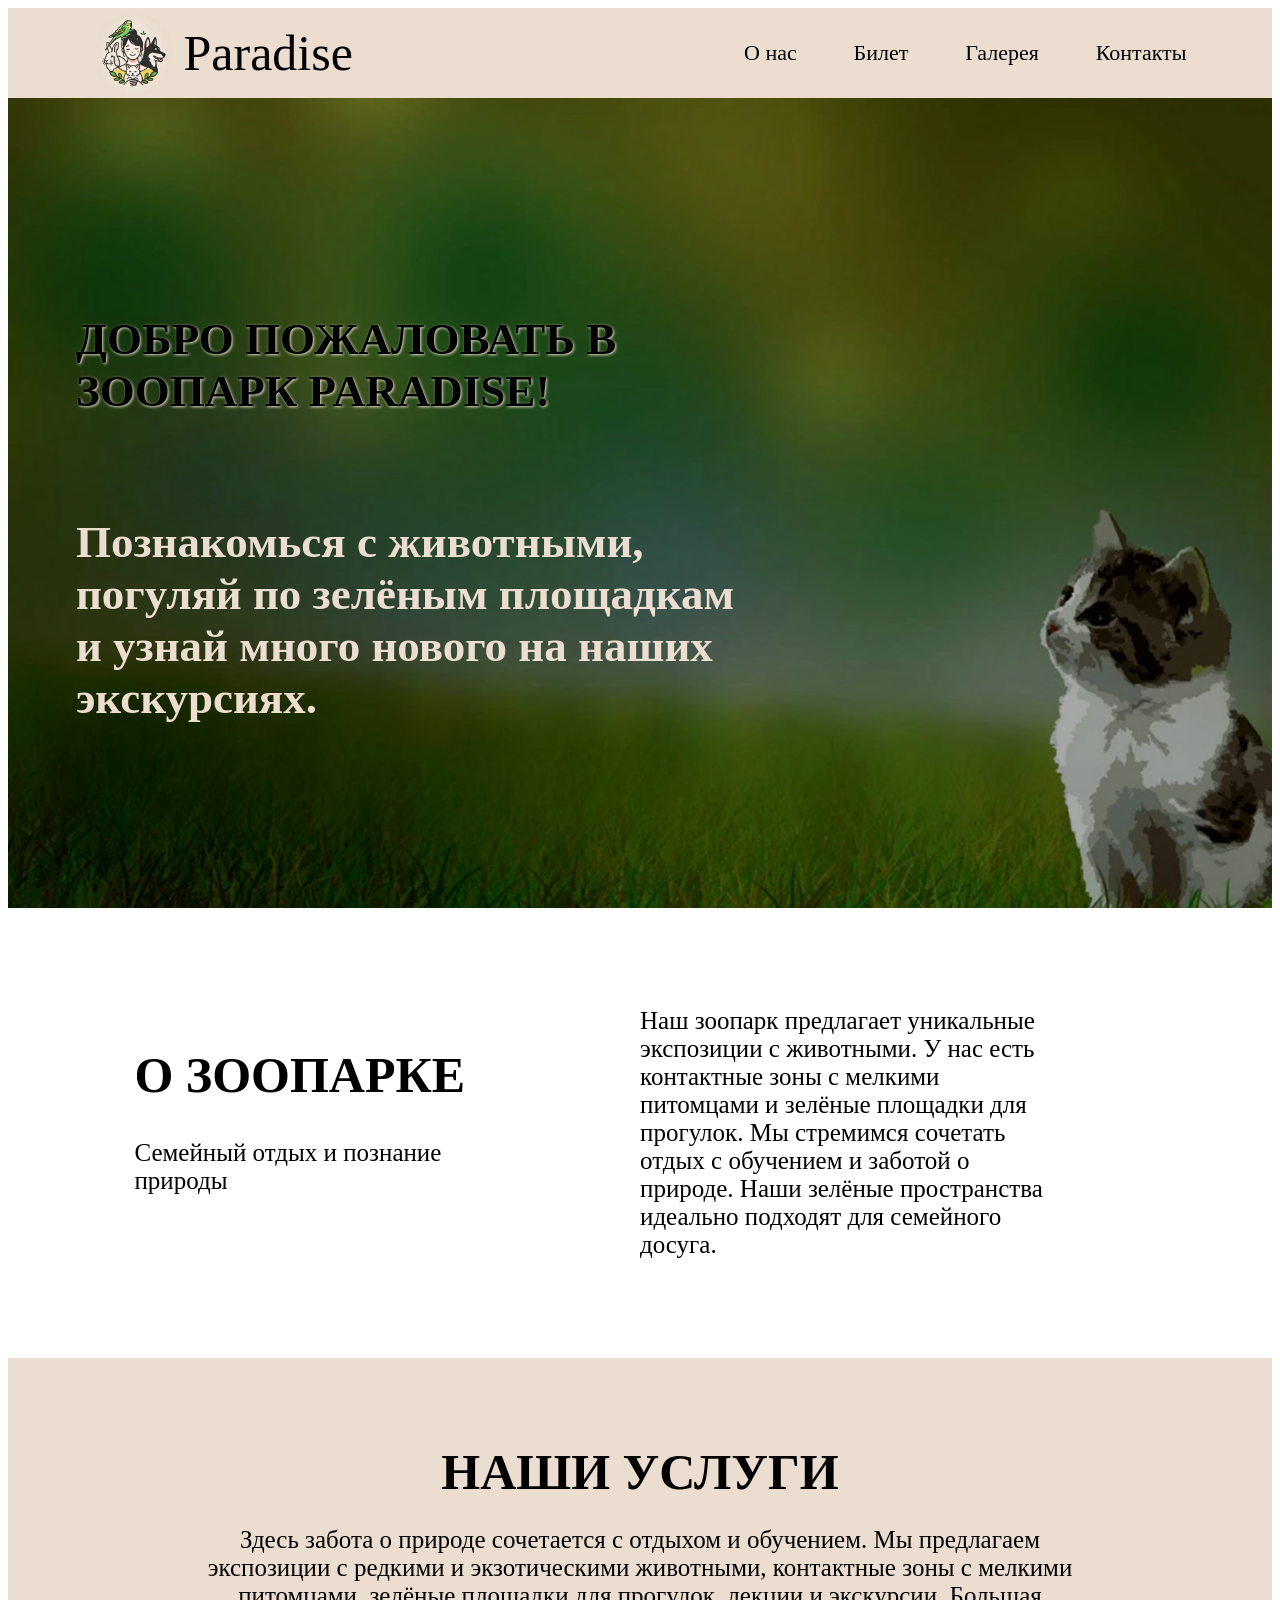
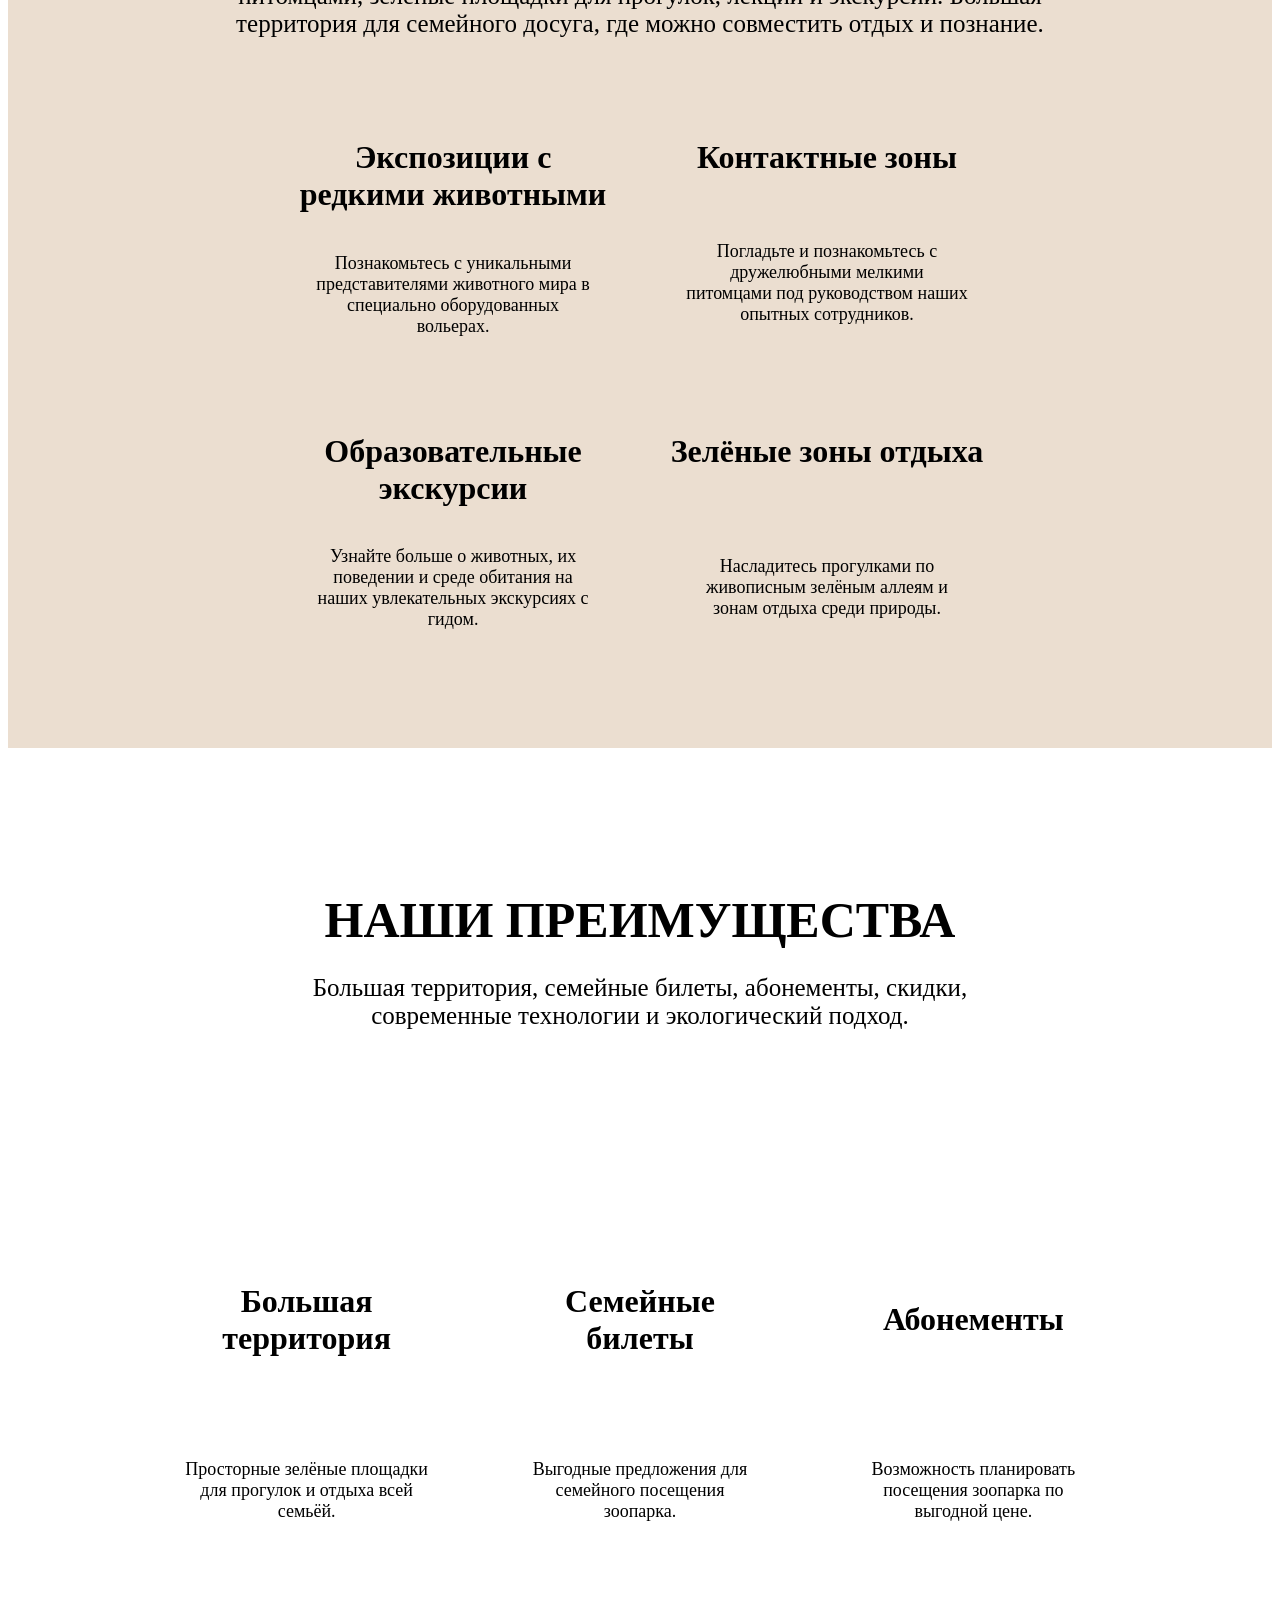
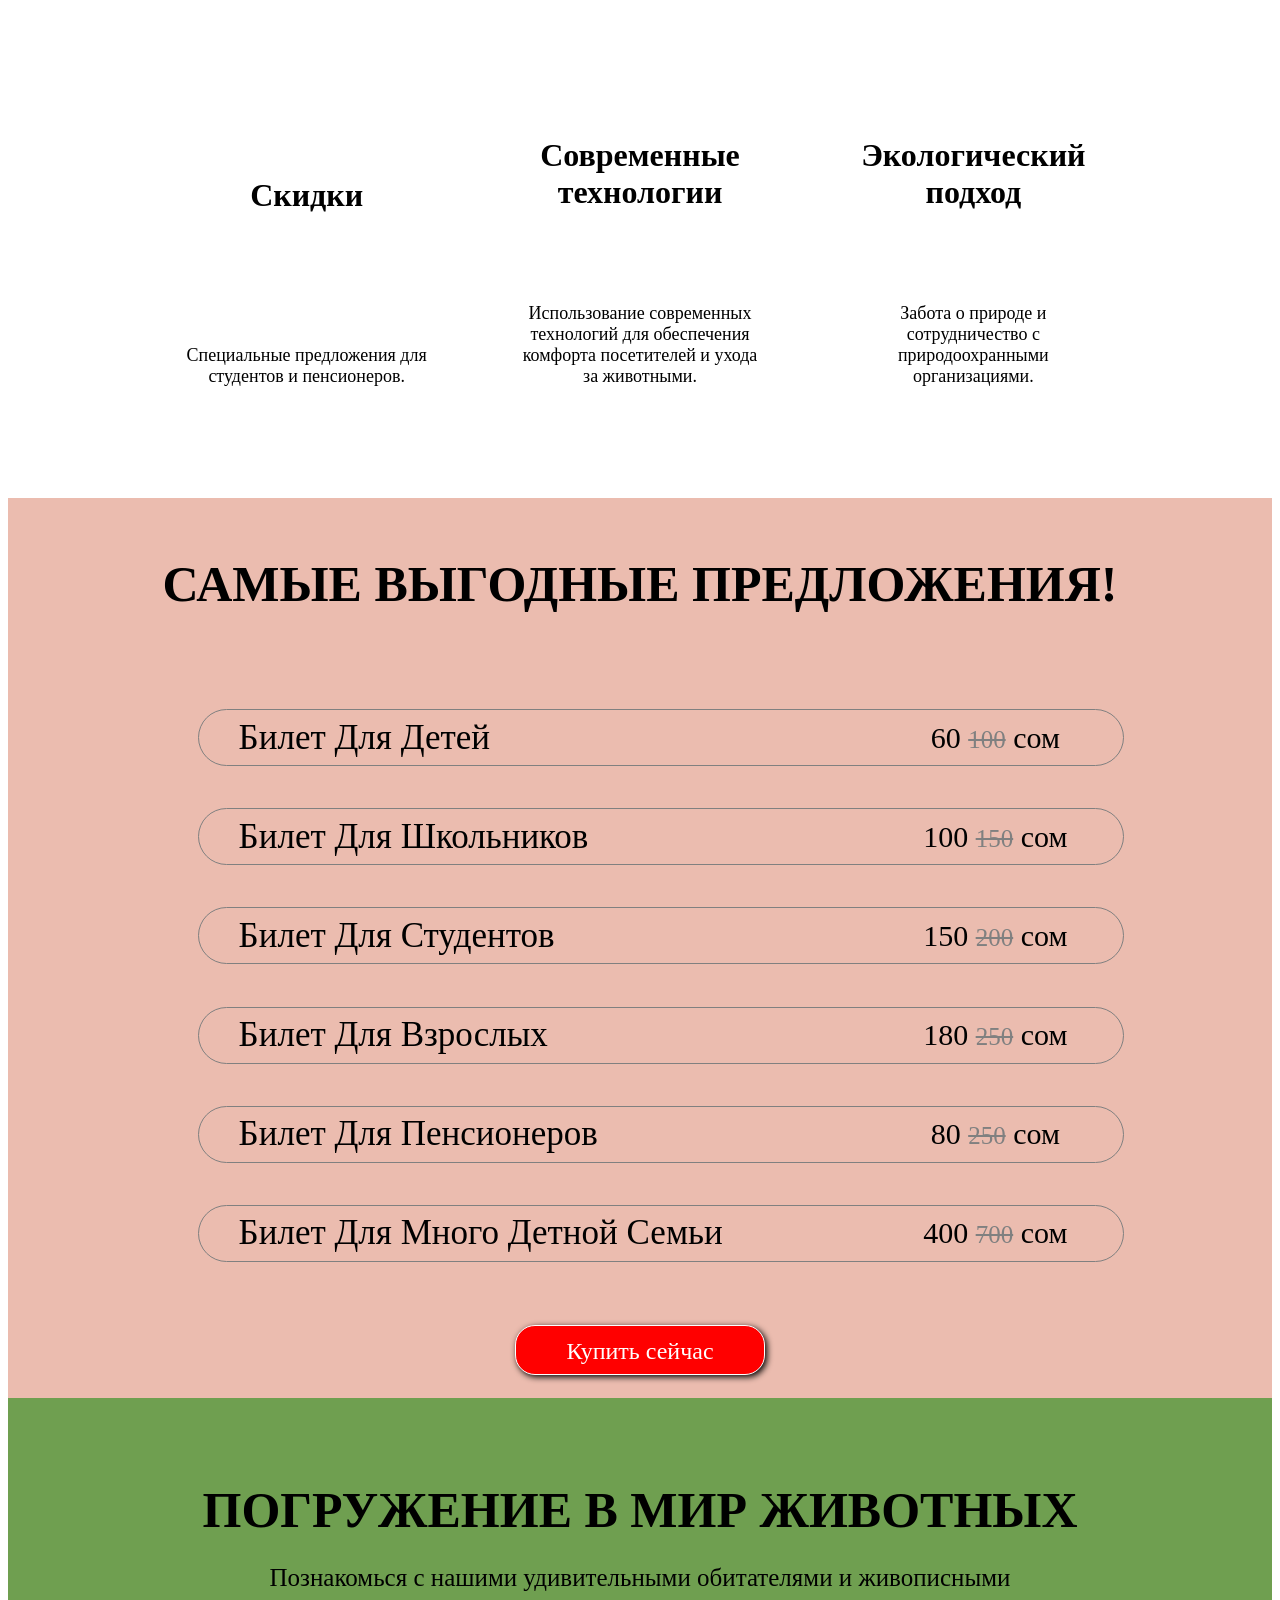
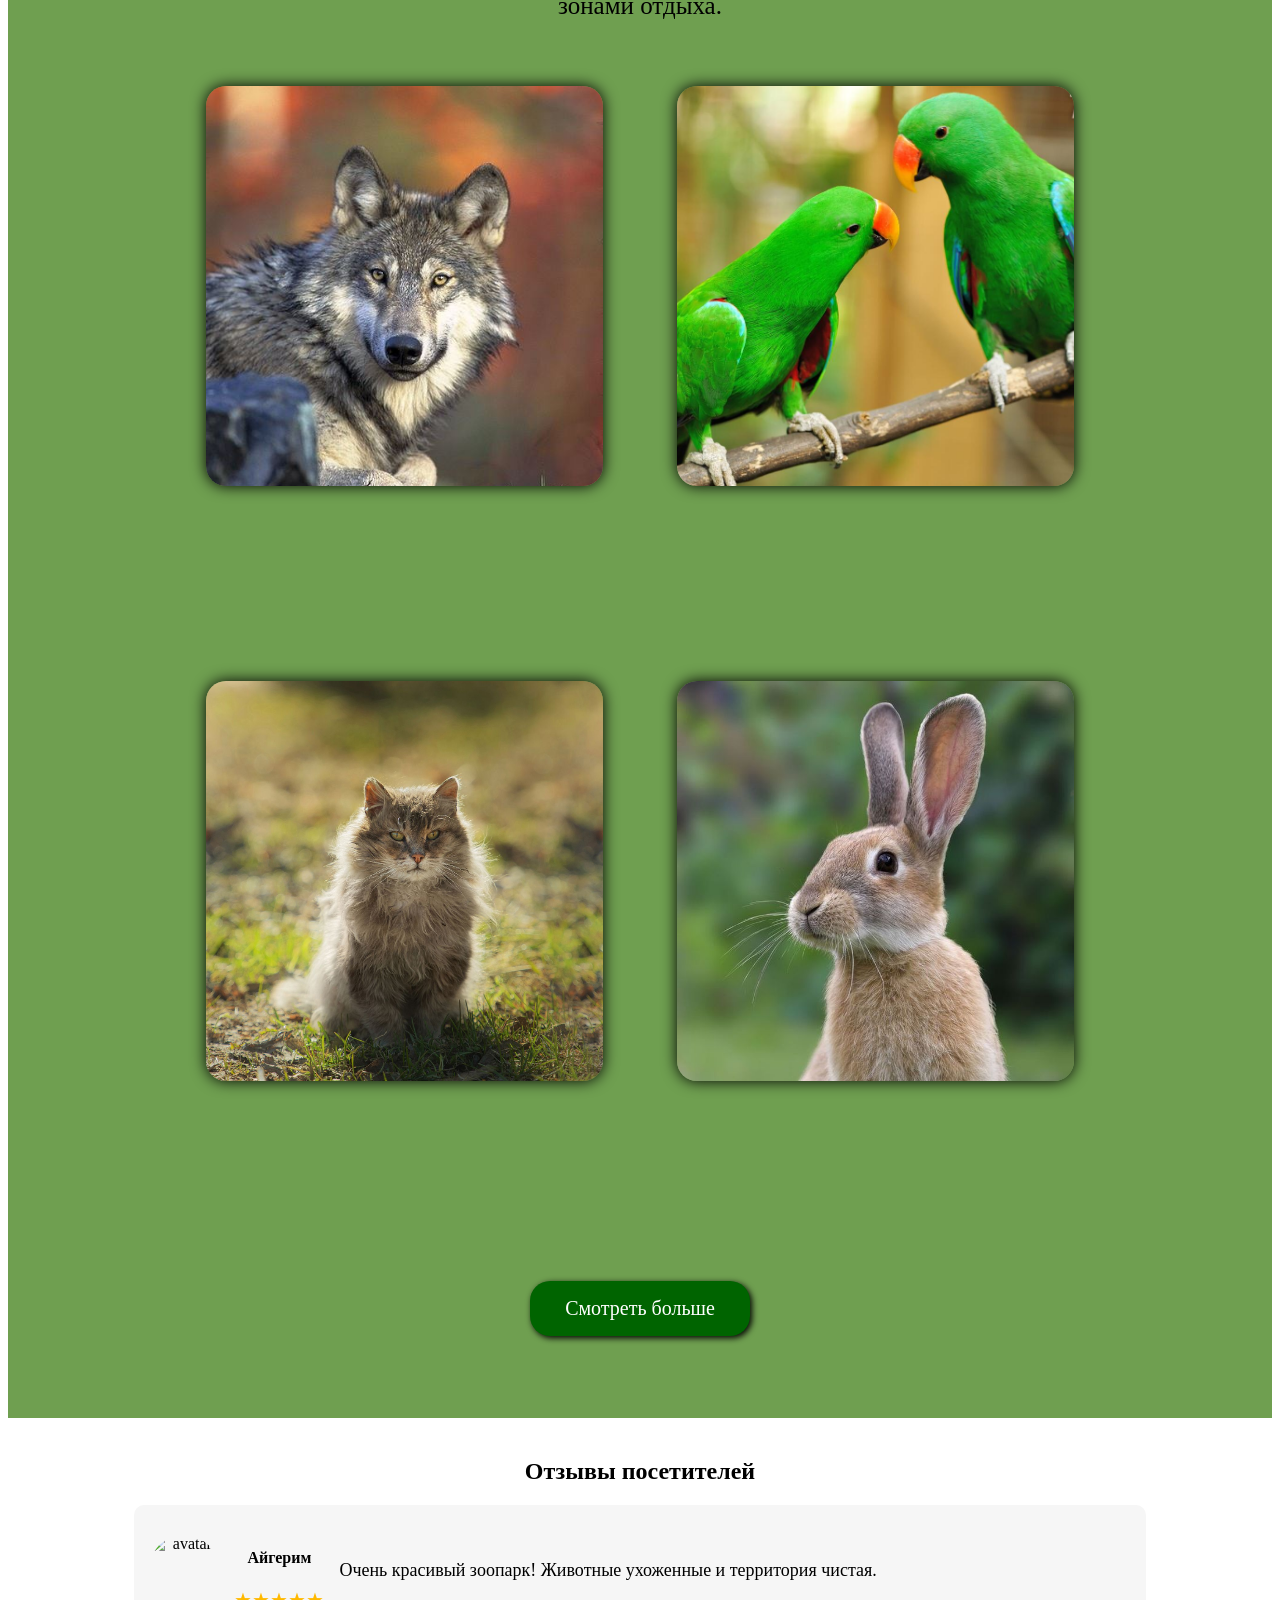
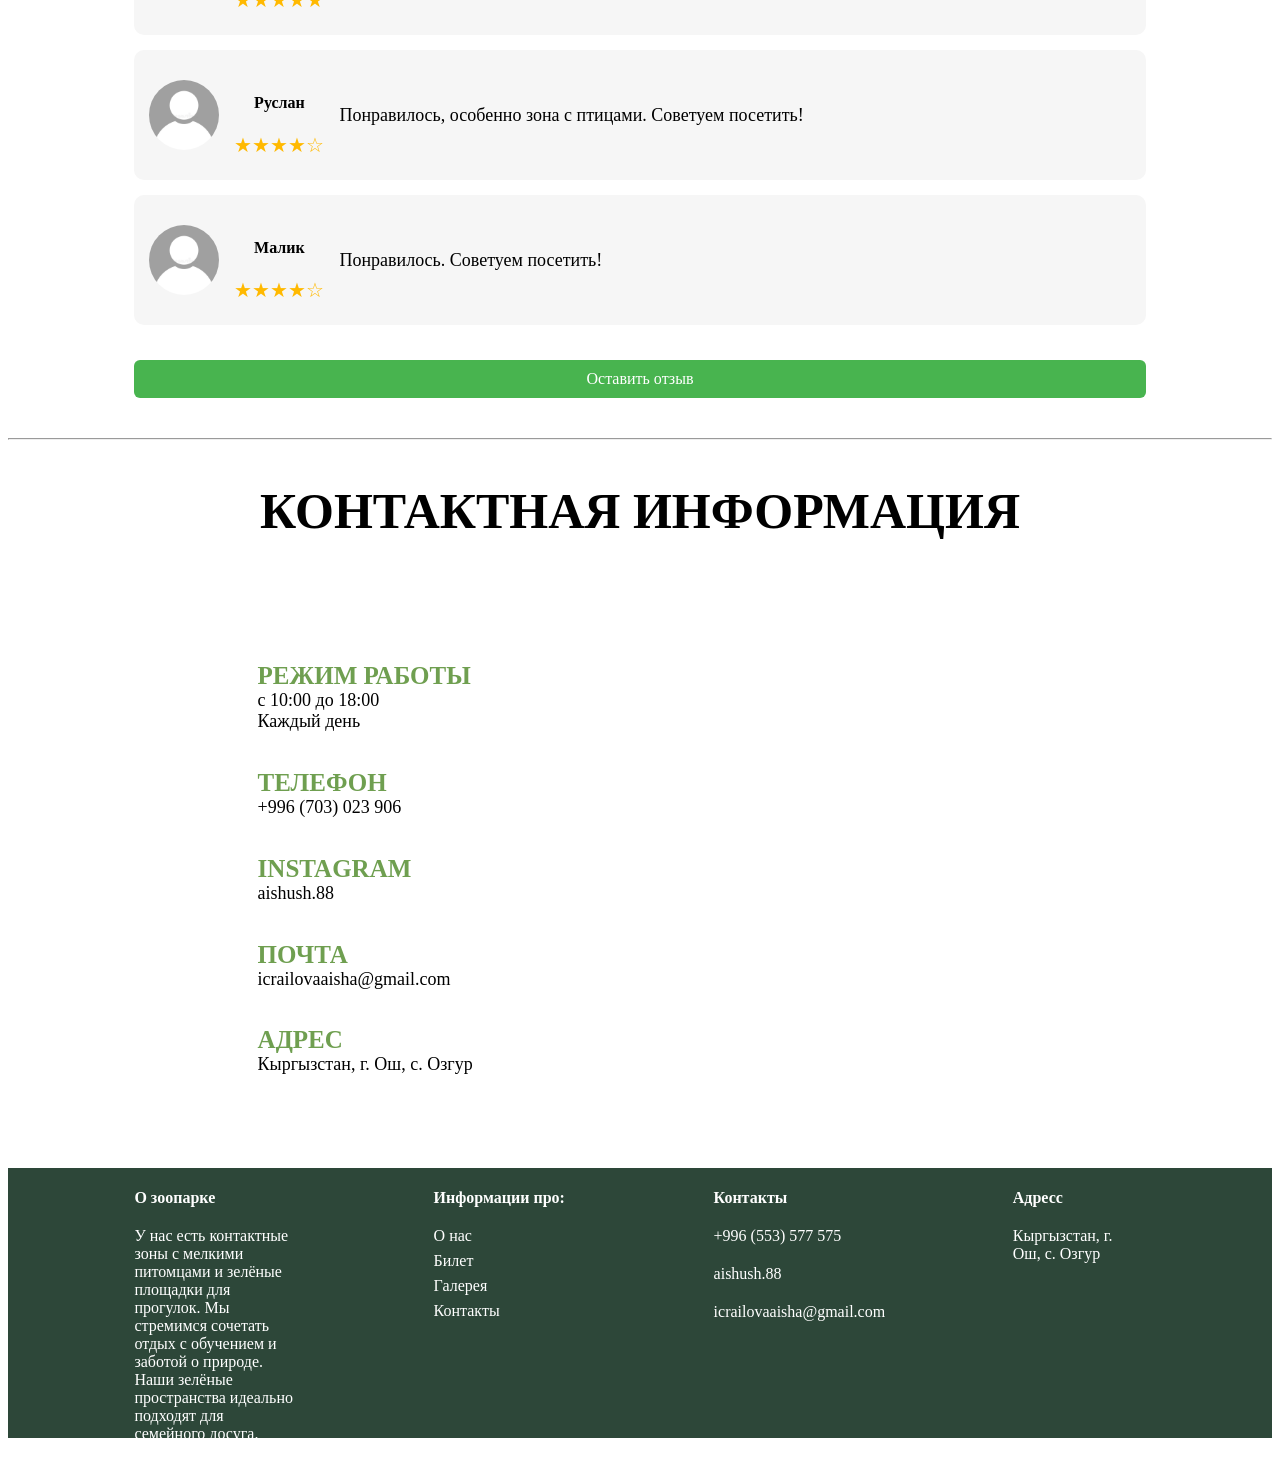
==== index.html @ 82aa1cbb "Обновлен" ====
<!DOCTYPE html>
<html lang="en">
<head>
    <meta charset="UTF-8">
    <meta name="viewport" content="width=device-width, initial-scale=1.0">
    <link rel="stylesheet" href="style.css">
	<link rel="stylesheet" href="https://fonts.googleapis.com/css2?family=Material+Symbols+Outlined:opsz,wght,FILL,GRAD@24,400,0,0&icon_names=landscape" />
    <link rel="icon" href="Animals/Изображение WhatsApp 2025-11-06 в 15.47.45_a5c71d53.png" type="image/png">
	<script src="https://kit.fontawesome.com/9044aa443b.js" crossorigin="anonymous"></script>
    <title>Paradise</title>
</head>
<body class="page1">
    <nav class="main_div">
        <div class="logo_main">
            <img class="img_logo" src="Animals/Изображение WhatsApp 2025-11-06 в 15.47.45_a5c71d53.jpg" alt="">
            <p><a href="index.html">Paradise</a></p>
        </div>
        <div class="menu_main">
            <ul class="menu">
                <li><a href="about.html">О нас</a></li>
                <li><a href="tickets.html">Билет</a></li>
                <li><a href="galerya.html">Галерея</a></li>
                <li><a href="contacts.html">Контакты</a></li>
            </ul>
        </div>
    </nav>
    <div class="header">
		<div class="black"></div>
        <div class="header_text">
            <h1 class="head_text">Добро пожаловать в зоопарк Paradise!</h1>
            <h2 class="head_text_2">Познакомься с животными, погуляй по зелёным площадкам и узнай много нового на наших экскурсиях.</h2>
        </div>
    </div>
    <div class="about_header">
        <div class="head_p">
            <h1>О зоопарке</h1>
            <p>Семейный отдых и познание природы</p>
        </div>
        <div class="undhead_p">
            <p>Наш зоопарк предлагает уникальные экспозиции с животными. У нас есть контактные зоны с мелкими питомцами и зелёные площадки для прогулок. Мы стремимся сочетать отдых с обучением и заботой о природе. Наши зелёные пространства идеально подходят для семейного досуга.</p>
        </div>
    </div>
	<div class="our_header">
		<div class="ourhead_p">
			<h1>Наши услуги</h1>
			<p>Здесь забота о природе сочетается с отдыхом и обучением. Мы предлагаем экспозиции с редкими и экзотическими животными, контактные зоны с мелкими питомцами, зелёные площадки для прогулок, лекции и экскурсии. Большая территория для семейного досуга, где можно совместить отдых и познание.</p>
		</div>
		<div class="ourhead_li">
			<div class="ourh_d">
				<h1>Экспозиции с редкими животными</h1>
				<p>Познакомьтесь с уникальными представителями животного мира в специально оборудованных вольерах.</p>
			</div>
			<div class="ourh_d">
				<h1>Контактные зоны</h1>
				<p>Погладьте и познакомьтесь с дружелюбными мелкими питомцами под руководством наших опытных сотрудников.</p>
			</div>
			<div class="ourh_d">
				<h1>Образовательные экскурсии</h1>
				<p>Узнайте больше о животных, их поведении и среде обитания на наших увлекательных экскурсиях с гидом.</p>
			</div>
			<div class="ourh_d">
				<h1>Зелёные зоны отдыха</h1>
				<p>Насладитесь прогулками по живописным зелёным аллеям и зонам отдыха среди природы.</p>
			</div>
		</div>
	</div>
	<div class="premush_header">
		<div class="premushhead_p">
			<h1>Наши преимущества</h1>
			<p>Большая территория, семейные билеты, абонементы, скидки, современные технологии и экологический подход.</p>
		</div>
		<div class="premushhead_li">
			<div class="premushh_d">
				<i class="fa-solid fa-map-location-dot"></i>
				<h1>Большая территория</h1>
				<p>Просторные зелёные площадки для прогулок и отдыха всей семьёй.</p>
			</div>
			<div class="premushh_d">
				<i class="fa-solid fa-ticket"></i>
				<h1>Семейные билеты</h1>
				<p>Выгодные предложения для семейного посещения зоопарка.</p>
			</div>
			<div class="premushh_d">
				<i class="fa-solid fa-paw"></i>
				<h1>Абонементы</h1>
				<p>Возможность планировать посещения зоопарка по выгодной цене.</p>
			</div>
			<div class="premushh_d">
				<i class="fa-solid fa-percent"></i>
				<h1>Скидки</h1>
				<p>Специальные предложения для студентов и пенсионеров.</p>
			</div>
			<div class="premushh_d">
				<i class="fa-solid fa-gear"></i>
				<h1>Современные технологии</h1>
				<p>Использование современных технологий для обеспечения комфорта посетителей и ухода за животными.</p>
			</div>
			<div class="premushh_d">
				<i class="fa-solid fa-leaf"></i>
				<h1>Экологический подход</h1>
				<p>Забота о природе и сотрудничество с природоохранными организациями.</p>
			</div>
		</div>
	</div>
	<div class="ticket_header">
		<h1>Самые выгодные предложения!</h1>
		<div class="tickethead_li">
			<div class="ticket">
				<h1>Билет для детей</h1>
				<div class="ticket_prise">
					<p> 60   <span>100</span>  сом</p>
				</div>
			</div>
			<div class="ticket">
				<h1>Билет для школьников</h1>
				<div class="ticket_prise">
					<p>100  <span>150</span>  сом</p>
				</div>
			</div>
			<div class="ticket">
				<h1>Билет для студентов</h1>
				<div class="ticket_prise">
					<p>150  <span>200</span>  сом</p>
				</div>
			</div>
			<div class="ticket">
				<h1>Билет для взрослых</h1>
				<div class="ticket_prise">
					<p>180  <span>250</span>  сом</p>
				</div>
			</div>
			<div class="ticket">
				<h1>Билет для пенсионеров</h1>
				<div class="ticket_prise">
					<p> 80   <span>250</span>  сом</p>
				</div>
			</div>
			<div class="ticket">
				<h1>Билет для много детной семьи</h1>
				<div class="ticket_prise">
					<p>400  <span>700</span>  сом</p>
				</div>
			</div>
		</div>
		<a class="" href="tickets.html"><button><i class="fa-solid fa-circle-check"></i> Купить сейчас</button></a>
	</div>
	<div class="animal_header">
		<div class="animalhead_p">
			<h1>Погружение в мир животных</h1>
			<p>Познакомься с нашими удивительными обитателями и живописными зонами отдыха.</p>
		</div>
		<div class="animalhead_img">
			<div class="anima_img1"></div>
			<div class="anima_img2"></div>
			<div class="anima_img3"></div>
			<div class="anima_img4"></div>
		</div>
		<a href="galerya.html"><button>Смотреть больше</button></a>
	</div>

	<div class="reviews-container">
		<h2>Отзывы посетителей</h2>
		<div class="reviews" id="reviewsList">
			<div class="review">
				<img src="https://i.pravatar.cc/80?img=10" alt="avatar" />
				<div>
					<h4>Айгерим</h4>
					<div class="stars">★★★★★</div>
				</div>
				<p>Очень красивый зоопарк! Животные ухоженные и территория чистая.</p>
			</div>
			<div class="review">
				<img src="Animals/вектор.webp" alt="avatar" />
				<div>
					<h4>Руслан</h4>
					<div class="stars">★★★★☆</div>
				</div>
				<p>Понравилось, особенно зона с птицами. Советуем посетить!</p>
			</div>
			<div class="review">
				<img src="Animals/вектор.webp" alt="avatar" />
				<div>
					<h4>Малик</h4>
					<div class="stars">★★★★☆</div>
				</div>
				<p>Понравилось. Советуем посетить!</p>
			</div>
		</div>
		<button id="openFormBtn" class="add-review-btn">Оставить отзыв</button>
		</div>
		<div class="modal_rew" id="reviewModal">
			<div class="modal-rew-content">
				<span class="close-rew">&times;</span>
				<h3>Оставить отзыв</h3>
				<form id="reviewForm">
					<label>Ваше имя:</label>
					<input type="text" id="nameReview" required />
					<label>Ваш отзыв:</label>
					<textarea id="textReview" required></textarea>
					<label>Оценка:</label>
					<select id="rateReview">
						<option value="5">★★★★★</option>
						<option value="4">★★★★☆</option>
						<option value="3">★★★☆☆</option>
						<option value="2">★★☆☆☆</option>
						<option value="1">★☆☆☆☆</option>
					</select>
					<button type="submit" class="send-btn">Отправить</button>
				</form>
			</div>
			<div class="otzh_rl">
				<i class="fa-solid fa-angles-left"></i>
				<i class="fa-solid fa-angles-right"></i>
			</div>
		</div>
	<hr>
	<div class="contact_header">
            <h1>Контактная информация</h1>
            <div class="contact">
                <ul class="cotact">
                    <li>
						<i class="fa-regular fa-clock"></i>
						<div>
							<h1>Режим работы</h1>
                        	<p>с 10:00 до 18:00</p>
                        	<p>Каждый день</p>
						</div>
                    </li>
                    <li>
						<i class="fa-solid fa-phone"></i>
						<div>
                        	<h1>Телефон</h1>
                        	<p>+996 (703) 023 906</p>
						</div>
                    </li>
					<li>
						<i class="fa-brands fa-instagram"></i>
						<div>
							<h1>Instagram</h1>
                        	<p>aishush.88</p>
						</div>
                    </li>
					<li>
						<i class="fa-regular fa-envelope"></i>
						<div>
							<h1>Почта</h1>
                        	<p>icrailovaaisha@gmail.com</p>
						</div>
                    </li>
                    <li>
						<i class="fa-solid fa-map-pin"></i>
						<div>
							<h1>Адрес</h1>
                			<p>Кыргызстан, г. Ош, с. Озгур</p>
						</div>
                    </li>
                </ul>
				<div class="img1">
					<iframe src="https://www.google.com/maps/embed?pb=!1m18!1m12!1m3!1d14053.421623893977!2d72.86728770437931!3d40.43265420153298!2m3!1f0!2f0!3f0!3m2!1i1024!2i768!4f13.1!3m3!1m2!1s0x38bdb168afdc8bc9%3A0x2d68f7f960c3adb5!2z0KHQsNC70LrRi9C9INGC0L7RgA!5e0!3m2!1sru!2skg!4v1764609069882!5m2!1sru!2skg" 
					width="500" height="400" style="border:0;" allowfullscreen="" loading="lazy" referrerpolicy="no-referrer-when-downgrade">
					</iframe>
				</div>
            </div>
	</div>
	<footer>
        <div class="block13">
            <div class="box5">
                <h4>О зоопарке</h4>
                <p>У нас есть контактные зоны с мелкими питомцами и зелёные площадки для прогулок. Мы стремимся сочетать отдых с обучением и заботой о природе. Наши зелёные пространства идеально подходят для семейного досуга.</p>
        	</div>
            <div class="box5">
                <h4>Информации про:</h4>
                <ul>
                    <li><a href="about.html">О нас</a></li>
					<li><a href="tickets.html">Билет</a></li>
					<li><a href="galerya.html">Галерея</a></li>
					<li><a href="contacts.html">Контакты</a></li>
                </ul>
            </div>
            <div class="box5">
                <h4>Контакты</h4>
                <p>+996 (553) 577 575</p>
				<p>aishush.88</p>
            	<p>icrailovaaisha@gmail.com</p>
            </div>
            <div class="box5">
                <h4>Адресс</h4>
                <p>Кыргызстан, г. Ош, с. Озгур</p>
            </div>
        </div>
    </footer>
</div>
<script src="script.js"></script>
</body>
</html>
---- style.css ----
* {
  font-family: "Times New Roman", Times, serif;
}
.main_div {
  width: 100%;
  height: 90px;
  background-color: rgb(235, 222, 208);
  position: sticky;
  top: 0;
  z-index: 100;
  display: flex;
  justify-content: space-around;
  align-items: center;
  gap: 20px;
}
.logo_main {
  width: 270px;
  height: 90px;
  display: flex;
  justify-content: space-around;
  align-items: center;
  gap: 10px;
  font-size: 50px;
  animation: slideDown 1.5s ease forwards;
  cursor: pointer;
}
.logo_main p a {
  color: black;
  text-decoration: none;
}
.logo_main a:hover {
  color: green;
}
.img_logo {
  width: 80px;
  height: 80px;
  border-radius: 100px;
}
.menu_main {
  width: 50%;
  height: 90px;
  display: flex;
  justify-content: flex-end;
  align-items: center;
  animation: slideDown 1.5s ease forwards;
}
.menu {
  width: 70%;
  height: 90%;
  display: flex;
  justify-content: space-between;
  align-items: center;
  font-size: 22px;
  margin: 0;
  padding: 0;
}
.menu li a {
  color: black;
  text-decoration: none;
}
.menu li {
  width: auto;
  text-align: center;
  list-style-type: none;
  cursor: pointer;
  transition: transform 0.3s ease;
}
.menu a:hover {
  color: green;
  text-decoration: underline;
}
.menu li:active {
  transform: scale(0.9);
}
@keyframes slideDown {
  from {
    opacity: 0;
    transform: translateY(-35px);
  }
  to {
    opacity: 1;
    transform: translateY(0);
  }
}
.header {
  width: 100%;
  height: 90vh;
  background-image: url(Animals/fon-zhivotnye-27.webp);
  background-position: right;
  background-size: cover;
  display: flex;
  justify-content: space-between;
  align-items: center;
  gap: 15px;
  position: relative;
}
.black {
  width: 100%;
  height: 90vh;
  background-color: rgba(0, 0, 0, 0.35);
  position: absolute;
  top: 0;
  left: 0;
  z-index: 2;
}
.header_text {
  width: 60%;
  height: 60vh;
  display: flex;
  flex-direction: column;
  align-items: center;
  justify-content: space-around;
  z-index: 4;
  animation: slideshow 1.5s ease forwards;
}
@keyframes slideshow {
  from {
    opacity: 0;
    transform: translateX(-50px);
  }
  to {
    opacity: 1;
    transform: translateX(0);
  }
}
.head_text {
  width: 90%;
  color: black;
  font-size: 45px;
  text-shadow: 1px 1px 3px rgb(235, 222, 208);
  text-transform: uppercase;
  margin: 0;
  margin-left: 60px;
  margin-top: 30px;
}
.head_text_2 {
  width: 90%;
  color: rgb(235, 222, 208);
  font-size: 45px;
  margin: 0;
  margin-left: 60px;
  /* text-shadow: 3px 3px  5px black; */
}
.head_button {
  width: 90%;
  height: 100px;
  display: flex;
  margin-left: 60px;
  gap: 25px;
}
.hb_1 {
  width: 180px;
  height: 60px;
  background-color: rgb(235, 222, 208);
  color: black;
  font-size: 20px;
  border: none;
  border-radius: 25px;
  box-shadow: 3px 3px 5px black;
  font-family: "Times New Roman", Times, serif;
  cursor: pointer;
  animation-duration: 1.5ms;
  transition: transform 0.3s ease;
}
.hb_1:hover {
  transform: scale(1.05);
  background-color: #96d36c;
}
.hb_1:active {
  transform: scale(0.95);
}
.about_header {
  width: 100%;
  height: 50vh;
  background-color: white;
  display: flex;
  justify-content: center;
  align-items: center;
}
.head_p {
  width: 40%;
  height: 45vh;
  display: flex;
  flex-direction: column;
  justify-content: center;
  gap: 10px;
}
.head_p h1 {
  font-size: 50px;
  font-weight: 700;
  text-transform: uppercase;
  padding: 0;
  margin: 0;
}
.head_p p {
  font-size: 25px;
  font-weight: 500;
}
.undhead_p {
  width: 40%;
  height: 45vh;
  display: flex;
  align-items: center;
}
.undhead_p p {
  font-size: 25px;
}
.our_header {
  width: 100%;
  height: 110vh;
  display: flex;
  flex-direction: column;
  align-items: center;
  background-color: rgb(235, 222, 208);
}
.ourhead_p {
  width: 100%;
  height: 40vh;
  display: flex;
  flex-direction: column;
  align-items: center;
  justify-content: center;
}
.ourhead_p h1 {
  width: 100%;
  font-size: 50px;
  font-weight: 700;
  text-align: center;
  text-transform: uppercase;
  padding: 0;
  margin: 0;
  margin-top: 30px;
}
.ourhead_p p {
  width: 70%;
  font-size: 25px;
  text-align: center;
}
.ourhead_li {
  width: 80%;
  height: 63vh;
  display: flex;
  justify-content: center;
  align-items: flex-start;
  gap: 20px;
  flex-wrap: wrap;
}
.ourh_d {
  width: 35%;
  height: 25vh;
  text-align: center;
  display: flex;
  flex-direction: column;
  align-items: center;
  justify-content: space-between;
}
.ourh_d h1,
p {
  width: 90%;
}
.ourh_d p {
  font-size: 18px;
}
.premush_header {
  width: 100%;
  height: 150vh;
  display: flex;
  flex-direction: column;
  align-items: center;
  background-color: white;
}
.premushhead_p {
  width: 100%;
  height: 50vh;
  display: flex;
  flex-direction: column;
  align-items: center;
  justify-content: center;
}
.premushhead_p h1 {
  width: 100%;
  font-size: 50px;
  font-weight: 700;
  text-transform: uppercase;
  text-align: center;
  padding: 0;
  margin: 0;
}
.premushhead_p p {
  width: 60%;
  font-size: 25px;
  text-align: center;
}
.premushhead_li {
  width: 80%;
  height: 100vh;
  display: flex;
  justify-content: center;
  align-items: flex-start;
  gap: 30px;
  flex-wrap: wrap;
}
.premushh_d {
  width: 30%;
  height: 38vh;
  text-align: center;
  display: flex;
  flex-direction: column;
  align-items: center;
  justify-content: space-between;
}
.premushh_d h1,
p {
  width: 80%;
}
.premushh_d p {
  font-size: 18px;
}
.premushh_d i {
  font-size: 70px;
}
.ticket_header {
  width: 100%;
  height: 100vh;
  background-color: #ebbcaf;
  display: flex;
  flex-direction: column;
  align-items: center;
  justify-content: space-around;
}
.ticket_header h1 {
  width: 80%;
  font-size: 50px;
  font-weight: 700;
  text-align: center;
  text-transform: uppercase;
}
.ticket_header button {
  width: 250px;
  height: 50px;
  background-color: red;
  border: 1px solid white;
  box-shadow: 2px 2px 6px black;
  border-radius: 20px;
  font-size: 24px;
  color: white;
  transition: transform 0.5s ease;
}
.ticket_header button:hover {
  background-color: lightgreen;
  color: black;
}
.ticket_header button:active {
  transform: scale(0.9);
}
.tickethead_li {
  width: 70%;
  height: 65vh;
  display: flex;
  flex-direction: column;
  justify-content: space-around;
  gap: 10px;
}
.ticket {
  width: 100%;
  height: 55px;
  display: flex;
  justify-content: space-between;
  align-items: center;
  padding-left: 20px;
  padding-right: 20px;
  border: 1px solid grey;
  border-radius: 30px;
}
.ticket h1 {
  width: 75%;
  font-size: 35px;
  font-weight: 400;
  padding-left: 20px;
  text-align: start;
  text-transform: capitalize;
}
.ticket_prise {
  width: 25%;
  height: 50px;
  display: flex;
  justify-content: center;
  align-items: center;
  text-align: center;
}
.ticket_prise p {
  font-size: 30px;
  font-weight: 400;
  margin: 0;
}
.ticket_prise span {
  font-size: 25px;
  color: gray;
  font-weight: 400;
  text-decoration: line-through;
}
.animal_header {
  width: 100%;
  height: 180vh;
  background-color: #6f9f50;
  display: flex;
  flex-direction: column;
  align-items: center;
  justify-content: center;
  gap: 25px;
}
.animalhead_p {
  width: 80%;
  height: 20vh;
  display: flex;
  flex-direction: column;
  align-items: center;
}
.animalhead_p h1 {
  width: 100%;
  font-size: 50px;
  font-weight: 700;
  text-align: center;
  margin: 0;
  text-transform: uppercase;
}
.animalhead_p p {
  width: 80%;
  text-align: center;
  font-size: 25px;
}
.animalhead_img {
  width: 73%;
  height: 130vh;
  display: flex;
  justify-content: space-around;
  gap: 20px;
  flex-wrap: wrap;
}
.animalhead_img div {
  width: 43%;
  height: 400px;
  border-radius: 20px;
  box-shadow: 0px 0px 15px black;
  background-size: cover;
  background-position: top;
}
.anima_img1 {
  background-image: url(Animals/6b.jpg);
}
.anima_img2 {
  background-image: url(Animals/86.jpg);
}
.anima_img3 {
  background-image: url(Animals/9117447.jpg);
}
.anima_img4 {
  background-image: url(Animals/97281087.jpg);
}

.animalhead_img div:hover {
  transform: scale(1.05);
}
.animal_header button {
  width: 220px;
  height: 55px;
  border-radius: 20px;
  background-color: darkgreen;
  color: white;
  font-size: 20px;
  border: none;
  box-shadow: 2px 2px 6px black;
  transition: transform 0.3s ease;
}
.animal_header button:hover {
  color: darkgreen;
  background-color: white;
  transform: scale(1.05);
}
.animal_header button:active {
  transform: scale(0.9);
}
.animal_header a{
    color: white;
    text-decoration: none;
}
.reviews-container {
  width: 80%;
  margin: 40px auto;
  text-align: center;
}
.reviews {
  margin-top: 20px;
}
.review {
    height: 100px;
  display: flex;
  align-items: center;
  gap: 15px;
  background: #f6f6f6;
  padding: 15px;
  border-radius: 10px;
  margin-bottom: 15px;
  transition: 0.3s;
}
.review:hover {
  transform: translateY(-3px);
}
.review img {
  width: 70px;
  height: 70px;
  border-radius: 50%;
}
.review p{
    font-size: 18px;
    text-align: start;
}
.stars {
  color: #ffb900;
  font-size: 20px;
}
.add-review-btn {
  margin-top: 20px;
  padding: 10px 20px;
  background: #48b44f;
  border: none;
  color: white;
  font-size: 16px;
  border-radius: 6px;
  cursor: pointer;
}
.add-review-btn:hover {
  background: #3da244;
}
.modal_rew {
  display: none;
  position: fixed;
  inset: 0;
  background: rgba(0,0,0,0.6);
  justify-content: center;
  align-items: center;
}
.modal-rew-content {
  background: white;
  padding: 25px;
  width: 350px;
  border-radius: 10px;
  animation: pop 0.3s ease;
  justify-content: center;
}
@keyframes pop {
  from {transform: scale(0.8);}
  to {transform: scale(1);}
}
.close-rew {
  float: right;
  cursor: pointer;
  font-size: 22px;
}
.close-rew:hover{
    color: #3a9c40;
    text-shadow: 2px 2px 4px black;
}
#reviewForm{
    width: 320px;
    height: 200px;
    display: flex;
    flex-direction: column;
    justify-content: space-around;
    align-items: center;
}
.send-btn {
  width: 100%;
  padding: 8px;
  background: #3a9c40;
  border: none;
  color: #ebded0;
  margin-top: 10px;
  border-radius: 5px;
  cursor: pointer;
}
.send-btn:hover {
  background: #ebded0;
  color: #3a9c40;
}
.contact_header {
  width: 100%;
  height: 80vh;
  display: flex;
  flex-direction: column;
  justify-content: center;
  align-items: center;
}
.contact_header h1 {
  width: 100%;
  font-weight: 700;
  font-size: 50px;
  text-align: center;
  text-transform: uppercase;
  margin-bottom: 30px;
}
.contact {
  width: 70%;
  height: 70vh;
  display: flex;
  justify-content: space-between;
  align-items: center;
}
.cotact {
  width: 60%;
  height: 50vh;
  display: flex;
  flex-direction: column;
  justify-content: space-around;
}
.cotact li {
  width: 100%;
  display: flex;
  align-items: center;
  justify-content: flex-start;
  list-style: none;
  text-align: left;
  gap: 20px;
}
.cotact li i {
  font-size: 40px;
  color: #6f9f50;
  text-shadow: 1px 1px 2px black;
}
.cotact li h1 {
  font-size: 25px;
  text-align: left;
  color: #6f9f50;
  margin: 0;
}
.cotact li p {
  width: 100%;
  font-size: 18px;
  margin: 0;
}
footer {
  width: 100%;
  height: 30vh;
  background-color: #2d4739;
  display: flex;
  justify-content: center;
  align-items: center;
}
.block13 {
  width: 80%;
  height: 30vh;
  display: grid;
  grid-template-columns: 3fr 1fr 3fr 2fr;
  grid-gap: 100px;
}
.box5 {
  color: white;
}
.box5 h4 {
  margin-bottom: 20px;
}
.box5 p {
  margin-bottom: 20px;
  cursor: context-menu;
}
.box5 ul {
  width: 180px;
  list-style: none;
  margin-left: 0;
  padding-left: 0;
}
.box5 ul li {
  margin-bottom: 7px;
}
.box5 ul a:hover {
  color: orange;
}
.box5 ul a {
  color: white;
  text-decoration: none;
}

/* ABOUT */

.about_head_html {
  background: url(Animals/istockphoto-1011583734-612x612.jpg) bottom/cover
    no-repeat;
  background-color: rgba(0, 0, 0, 0.3);
  height: 400px;
  display: flex;
  justify-content: center;
  align-items: center;
  color: white;
  text-shadow: 2px 2px 3px rgba(0, 0, 0, 0.7);
  position: relative;
}
.about_head_html h1 {
  font-size: 60px;
  margin: 0;
  z-index: 2;
  animation: showing 1.2s ease;
}
@keyframes showing {
  from {
    transform: scale(0.5);
  }
  to {
    transform: scale(1);
  }
}
.black1 {
  width: 100%;
  height: 400px;
  background-color: rgba(0, 0, 0, 0.35);
  position: absolute;
  top: 0;
  left: 0;
  z-index: 1;
}
.container {
  max-width: 900px;
  margin: 40px auto;
  background: white;
  padding: 40px 50px;
  box-shadow: 0 0 15px rgba(0, 0, 0, 0.1);
  border-radius: 12px;
  animation: fadeIn 1.2s ease;
}
@keyframes fadeIn {
  from {
    opacity: 0;
    transform: translateY(20px);
  }
  to {
    opacity: 1;
    transform: translateY(0);
  }
}
.section {
  margin-bottom: 40px;
}
.section h2 {
  margin-top: 0;
  font-size: 50px;
}
.section p {
  font-size: 20px;
}
.box {
  width: 100%;
  height: 130vh;
  display: grid;
  grid-template-areas:
    "a a b"
    "c c b"
    "d d d";
  grid-gap: 10px;
}
.in1_box {
  height: 300px;
  grid-area: a;
  background-color: white;
  display: grid;
  grid-template-columns: repeat(2, 1fr);
  padding: 10px;
  grid-gap: 10px;
  align-items: center;
}
.in1_box .img {
  width: 250px;
  height: 250px;
  background-image: url(Animals/save-planet_10104694.png);
  background-size: cover;
  background-position: center;
}
.in1_box p {
  width: 250px;
  height: 250px;
  line-height: 28px;
  text-align: justify;
}
.in2_box {
  width: 250px;
  height: 600px;
  grid-area: b;
  background-color: #ebded0;
  display: grid;
  padding: 25px;
}
.in2_box p {
  width: 250px;
  line-height: 28px;
  text-align: justify;
}
.in2_box .img {
  width: 250px;
  height: 250px;
  background-image: url(Animals/rabbit_10806578.png);
  background-size: cover;
  background-position: center;
}
.in3_box {
  width: 540px;
  height: 230px;
  grid-area: c;
  display: grid;
  grid-template-rows: repeat(1fr);
  padding: 10px;
  grid-gap: 10px;
}
.in3_box p {
  width: 540px;
  line-height: 30px;
  text-align: justify;
  margin: 0;
}
.in4_box {
  width: 800px;
  grid-area: d;
  background-color: white;
  display: grid;
  grid-template-columns: repeat(2, 1fr);
  padding: 10px;
  grid-gap: 10px;
  align-items: center;
}
.in4_box p {
  width: 250px;
  line-height: 28px;
  text-align: justify;
  margin: 0;
  margin-left: 30px;
}
.in4_box .img {
  width: 250px;
  height: 250px;
  background-image: url(Animals/sanctuary.png);
  background-size: cover;
  background-position: center;
  margin-left: 180px;
}

/* TICKETS */

.ticket_header_html {
  background: url(Animals/fon144606.png) center/cover no-repeat;
  height: 300px;
  display: flex;
  justify-content: center;
  align-items: center;
  color: white;
}
.ticket_header_html h1 {
  text-shadow: 2px 2px 4px rgba(0, 0, 0, 0.7);
  width: 90%;
  font-size: 50px;
  margin: 0;
  margin-left: 60px;
  margin-top: 30px;
  animation: shlows 1.4s ease;
}
@keyframes shlows {
  from {
    opacity: 0;
    transform: translateX(-40px);
  }
  to {
    opacity: 1;
    transform: translateX(0);
  }
}
.th_container {
  width: 100%;
  display: flex;
  justify-content: center;
  align-items: center;
  margin: 40px auto;
}
.th_tickets {
  width: 80%;
  display: flex;
  justify-content: space-around;
  flex-wrap: wrap;
  gap: 25px;
}
.th_tickets .ticket {
  width: 260px;
  height: 300px;
  background: white;
  border-radius: 12px;
  overflow: hidden;
  box-shadow: 0 0 15px rgba(0, 0, 0, 0.1);
  transition: 0.3s;
  animation: shlowing 1.4s ease;
}
@keyframes shlowing {
  from {
    opacity: 0;
    transform: translateY(20px);
  }
  to {
    opacity: 1;
    transform: translateY(0);
  }
}
.th_tickets .ticket:hover {
  transform: translateY(-5px);
  box-shadow: 0 0 18px rgba(0, 0, 0, 0.15);
}
.ticket-content {
  padding: 20px;
}
.ticket-title {
  font-size: 24px;
  margin: 0;
  color: #2d4739;
}
.price {
  font-size: 22px;
  margin: 10px 0;
  font-weight: bold;
}
.price span {
  font-size: 18px;
  color: gray;
  text-decoration: overline;
}
.discount {
  background: #e8f1ed;
  border-left: 6px solid #2d4739;
  padding: 10px 15px;
  margin-bottom: 15px;
  border-radius: 5px;
}
button {
  width: 100%;
  padding: 12px;
  font-size: 18px;
  background: #2d4739;
  border: none;
  color: white;
  cursor: pointer;
  border-radius: 8px;
  transition: 0.3s;
}
button:hover {
  background: #3a5d4b;
}
#chatBox {
  position: fixed;
  bottom: 40px;
  right: 40px;
  width: 300px;
  background: #ebded0;
  border-radius: 12px;
  box-shadow: 0 0 10px rgba(0, 0, 0, 0.2);
  padding: 15px;
  font-size: 25px;
  display: none;
}
.telbot {
  position: fixed;
  top: 0;
  left: 0;
  width: 100%;
  height: 100%;
  background: rgba(0, 0, 0, 0.6);
  display: none;
  justify-content: center;
  align-items: center;
}
.telform{
    background: white;
  padding: 20px;
  border-radius: 15px;
  width: 350px;
  text-align: center;
  display: flex;
  flex-direction: column;
  justify-content: space-evenly;
  align-items: center;
}
.telform p {
  width: 100%;
  font-weight: 600;
    text-align: center;
    padding: 0;
    margin: 5px;
}
.telform input {
  width: 170px;
  height: 20px;
  border: 1px solid #3a5d4b;
  background-color: #fff;
  padding: 3px 0 3px 7px;
}
.telform button {
  width: 180px;
  height: 30px;
  border: 1px solid #3a5d4b;
  background-color: #ebded0;
  color: #3a5d4b;
  margin: 5px;
  padding: 3px 0 3px 7px;
}
.pay-modal {
  position: fixed;
  left: 0; top: 0;
  width: 100%; height: 100%;
  background: rgba(0,0,0,0.6);
  display: flex;
  justify-content: center;
  align-items: center;
  opacity: 0;
  transition: .3s;
}
.pay-modal.show {
  opacity: 1;
}
.pay-box {
  background: white;
  padding: 25px;
  width: 300px;
  border-radius: 12px;
}
.pay-box h3 {
  margin-bottom: 10px;
}
.pay-box select, .pay-box input {
  width: 270px;
  padding: 10px;
  margin-bottom: 12px;
  border-radius: 6px;
  border: 1px solid #aaa;
}
#confirmPay {
  width: 100%;
  padding: 10px;
  background: #28a745;
  color: white;
  border: none;
  border-radius: 6px;
  cursor: pointer;
}
#confirmPay:hover {
  background: #218838;
}

/* GALERYA */

.galarey_header_html {
  background: url(Animals/1680542322_papik-pro-p-dlinnii-gorizontalnii-kholst-40.jpg)
    center/cover no-repeat;
  height: 500px;
  position: relative;
}
.galarey_header_html h1 {
  color: #6d2109;
  font-size: 50px;
  text-shadow: 2px 2px 4px rgba(0, 0, 0, 0.7);
  position: absolute;
  left: 550px;
  bottom: 45px;
  animation: shlows 1.4s ease;
}
@keyframes shlows {
  from {
    opacity: 0;
    transform: translatey(30px);
  }
  to {
    opacity: 1;
    transform: translatey(0);
  }
}
.gallery {
    width: 80%;
  display: flex;
  flex-wrap: wrap;
  justify-content: space-around;
  gap: 30px;
  padding: 40px 150px;
}
.card {
    width: 300px;
    height: 300px;
  background: white;
  border-radius: 10px;
  overflow: hidden;
  box-shadow: 0 3px 8px rgba(0, 0, 0, 0.15);
  cursor: pointer;
  transition: 0.3s;
}
.card:hover {
  transform: scale(1.04);
}
.card img {
  width: 100%;
  height: 260px;
  object-fit: cover;
}
.card-name {
  text-align: center;
  padding: 8px 5px;
  font-weight: bold;
}

/* Modal */
.modal-bg {
  position: fixed;
  top: 0;
  left: 0;
  width: 100%;
  height: 100%;
  background: rgba(0, 0, 0, 0.6);
  display: none;
  justify-content: center;
  align-items: center;
}
.modal {
  background: white;
  padding: 20px;
  border-radius: 15px;
  width: 350px;
  text-align: center;
}
.modal p{
    width: 100%;
    text-align: center;
    padding: 0;
    margin: 0;
}
.modal img {
  width: 100%;
  height: 300px;
  object-fit: cover;
  border-radius: 10px;
}
.close-btn {
  background: #6d2109;
  color: white;
  margin-top: 12px;
  padding: 7px 20px;
  border: none;
  border-radius: 8px;
  cursor: pointer;
}
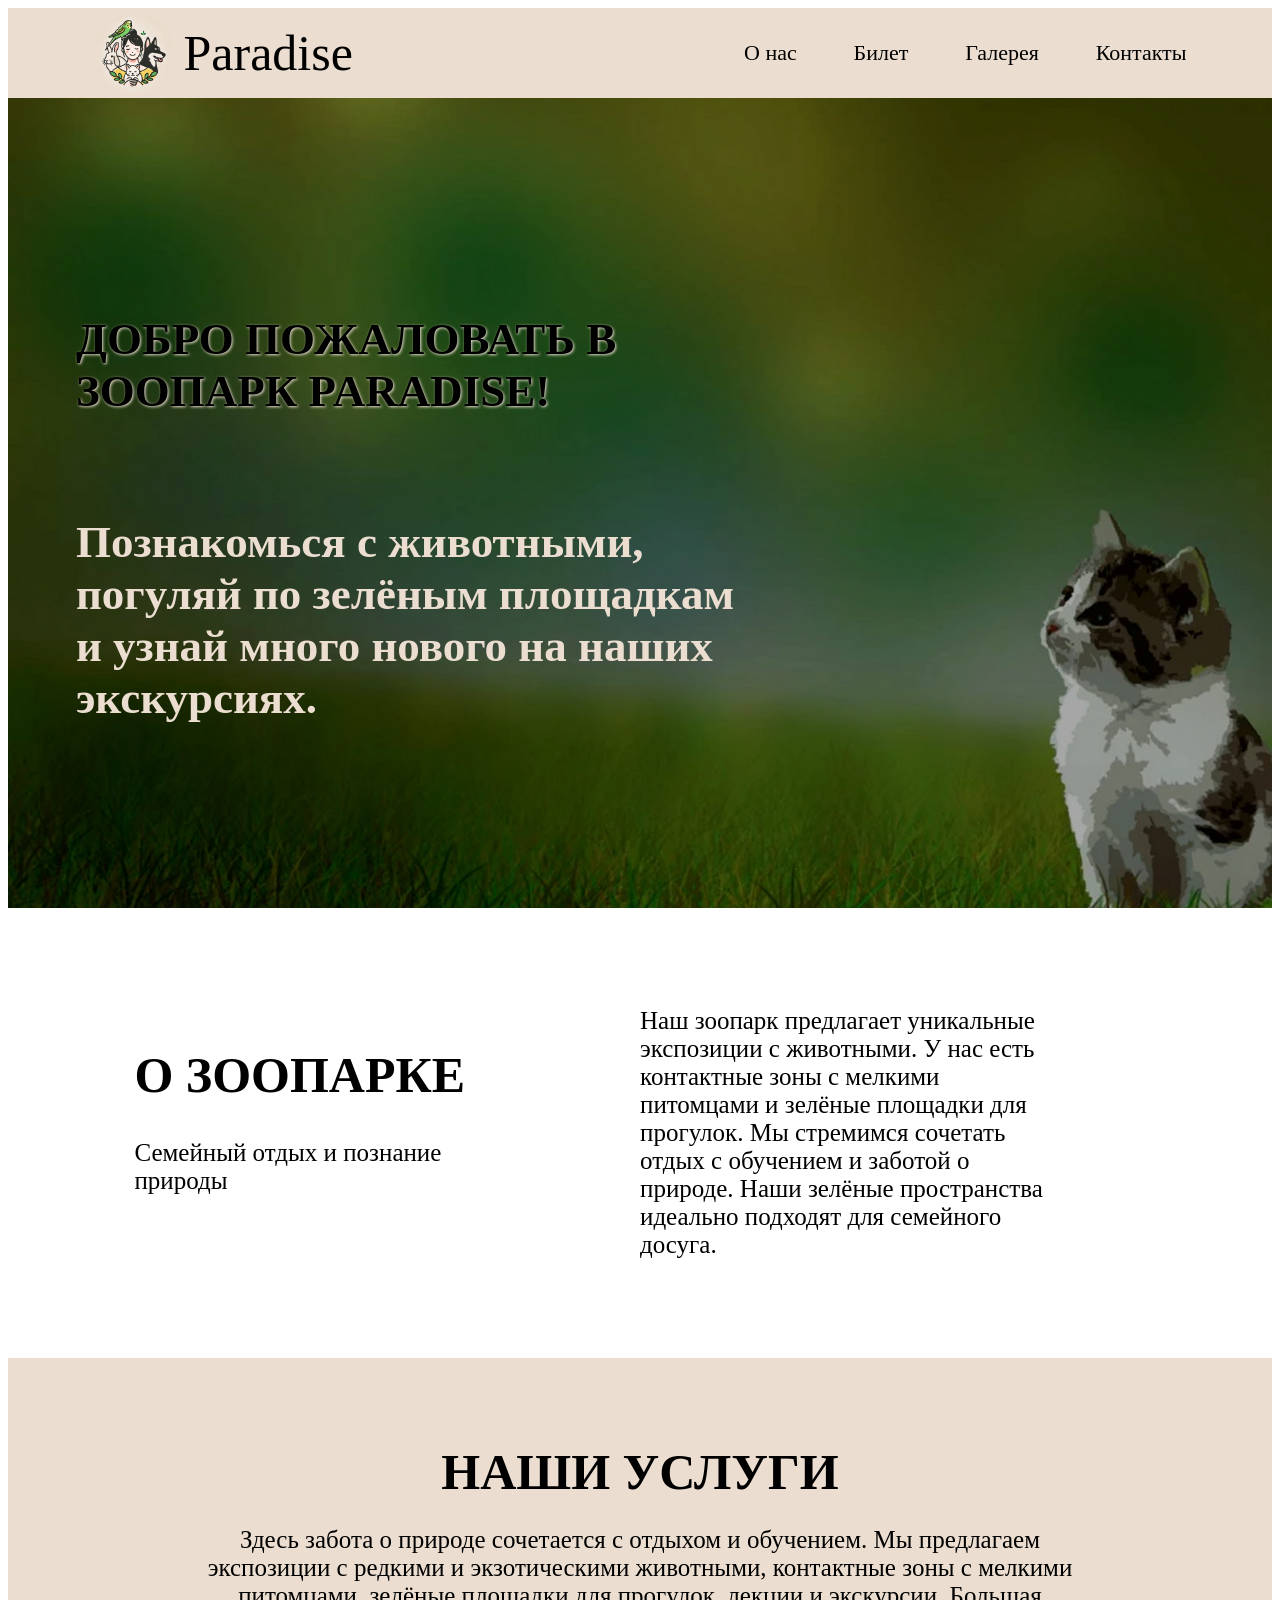
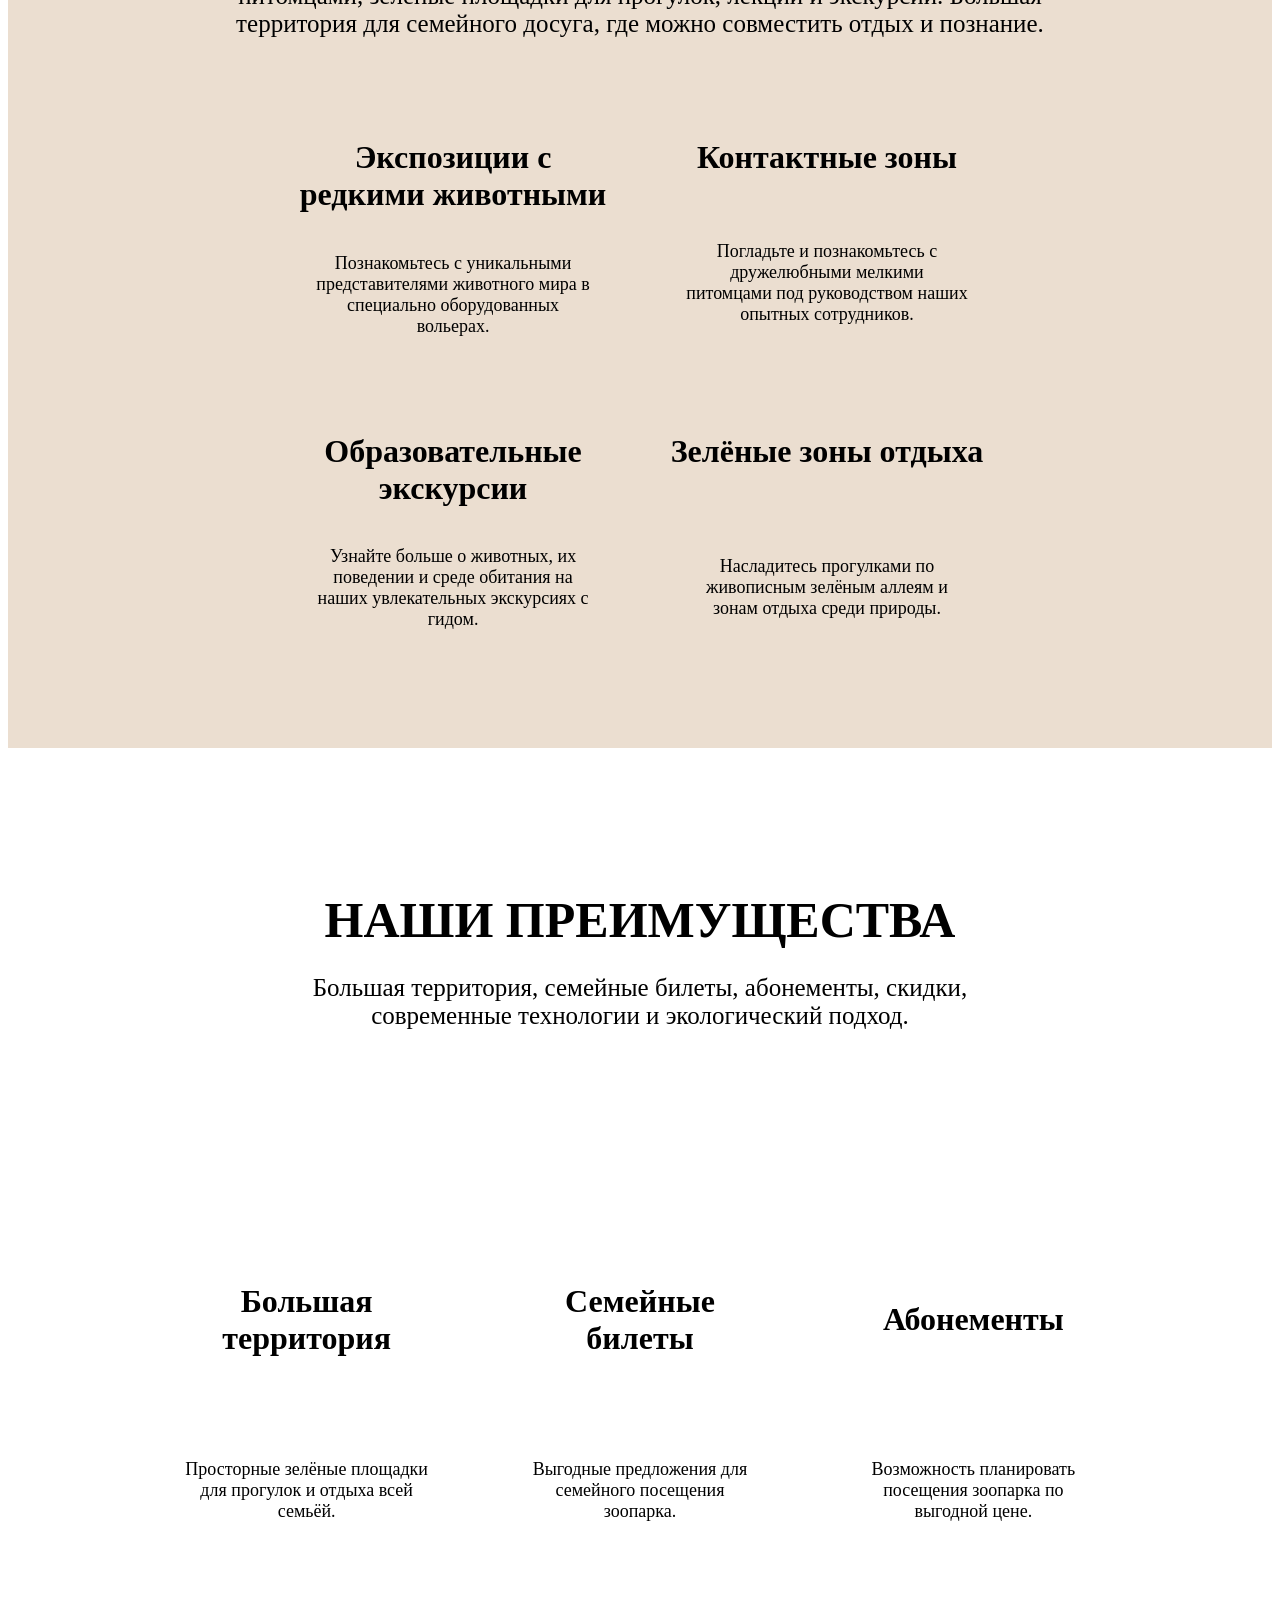
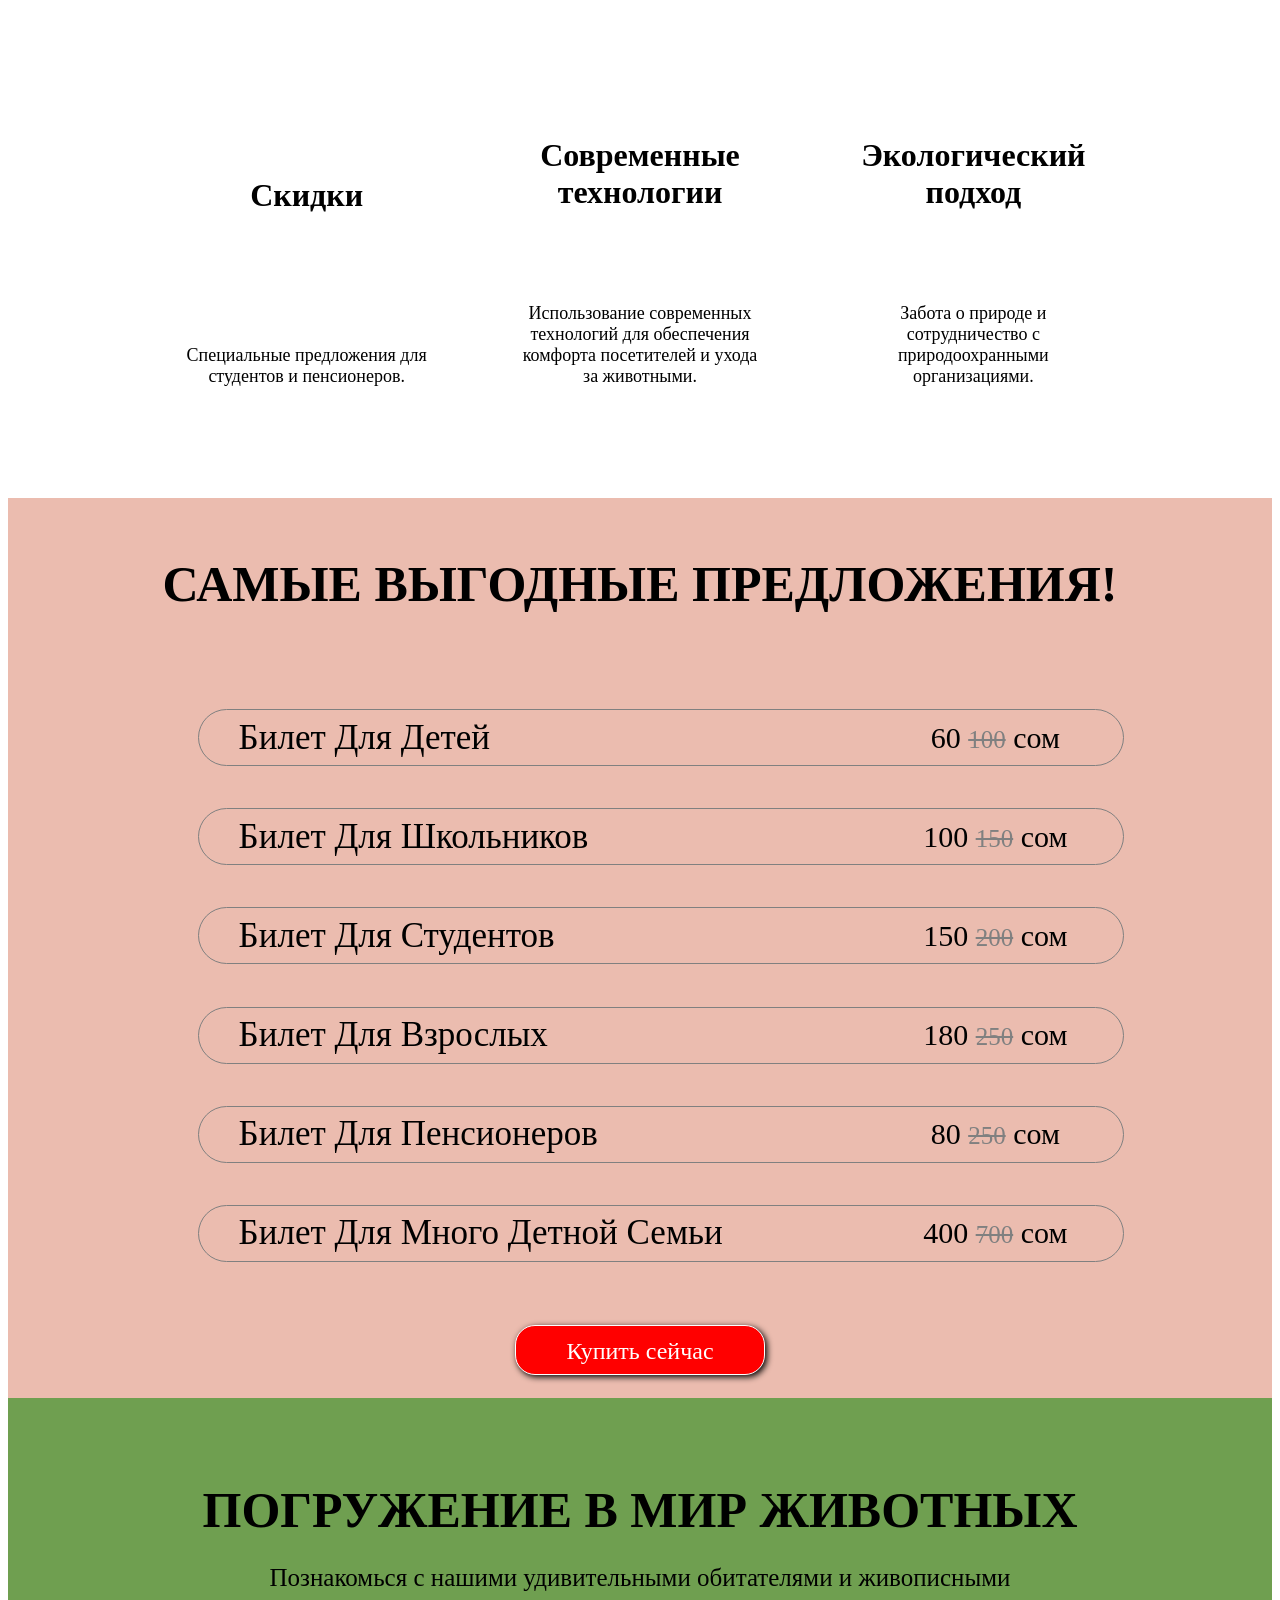
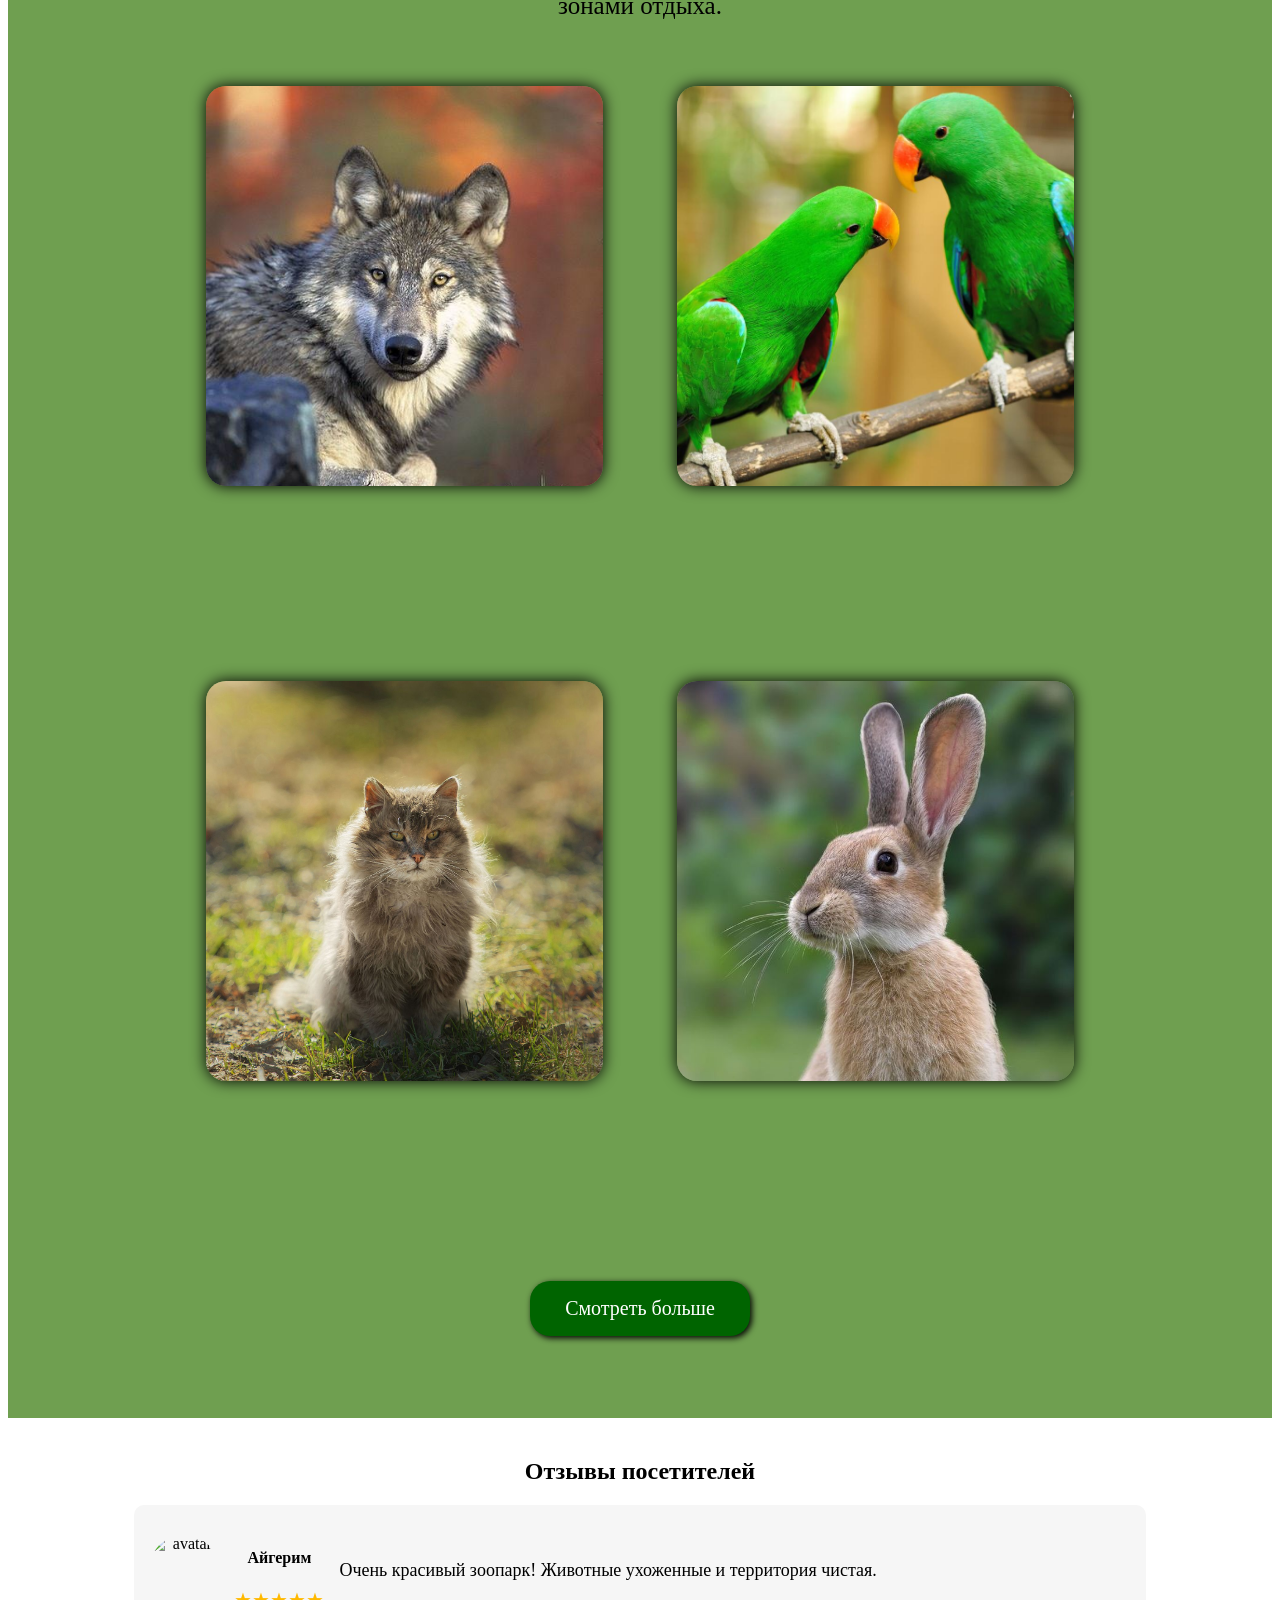
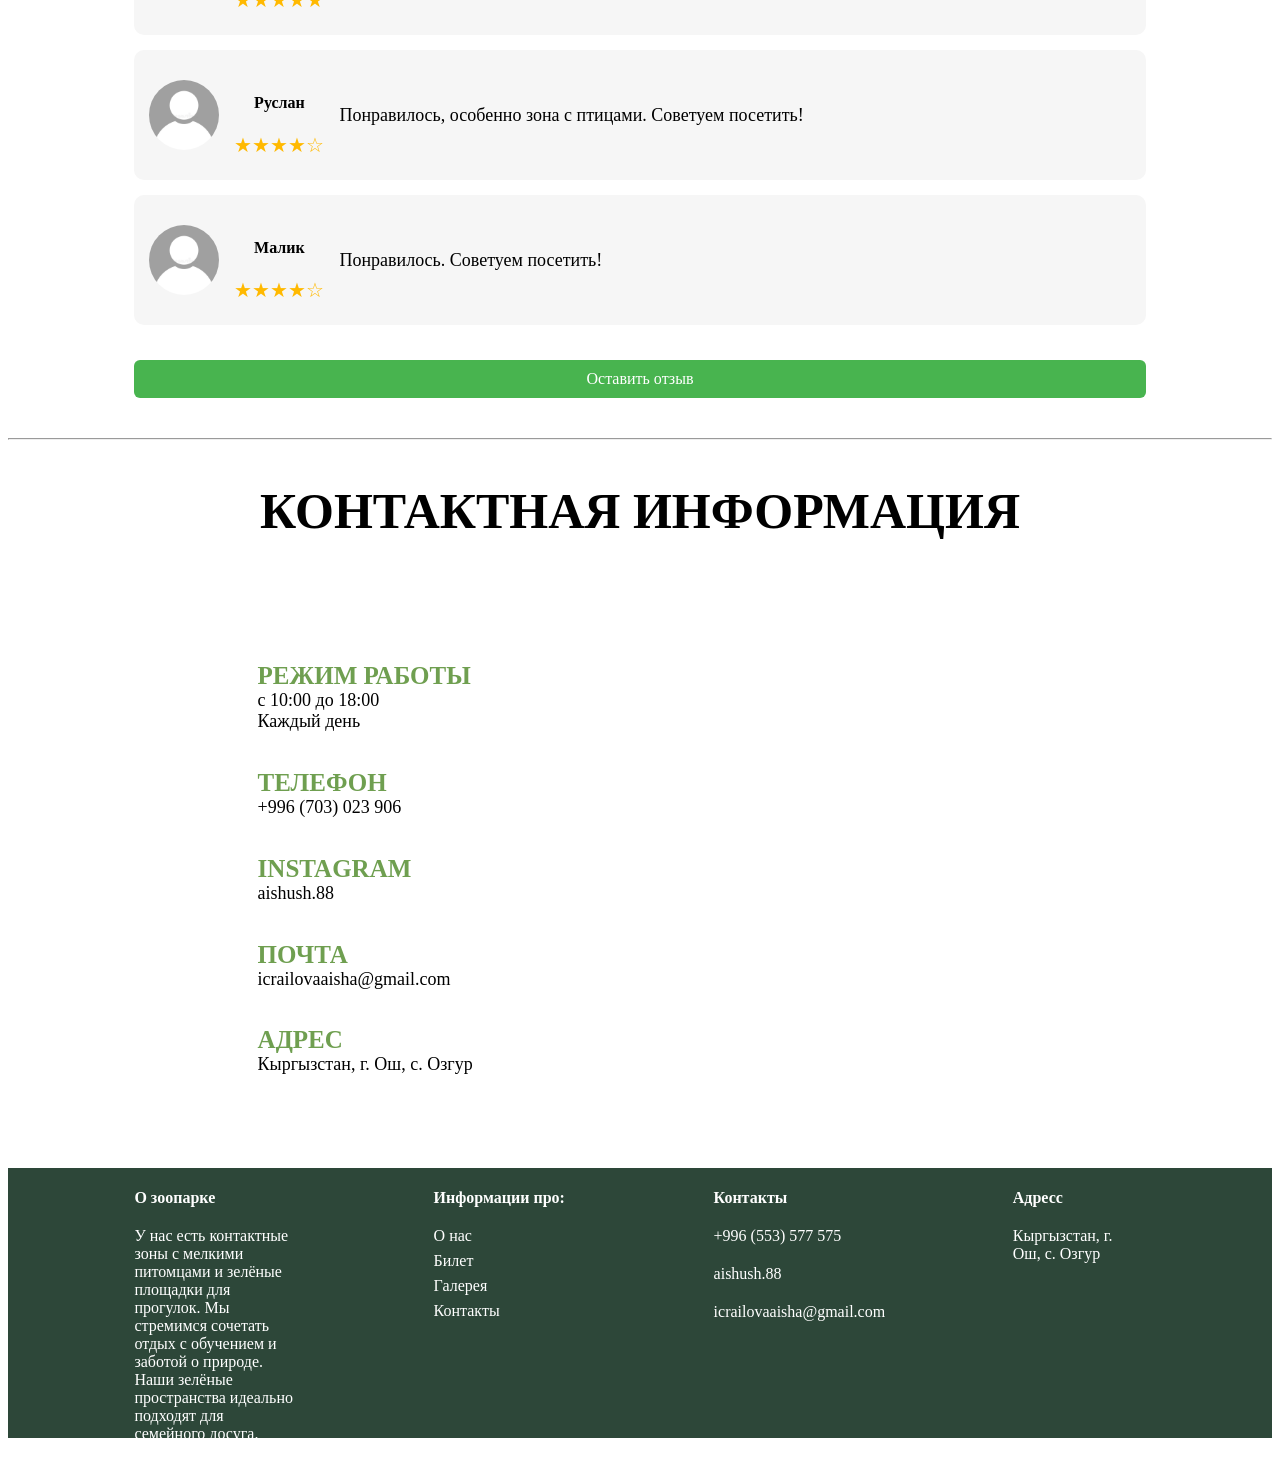
==== commit fbe1abb8: "new" ====
--- a/index.html
+++ b/index.html
@@ -16,12 +16,20 @@
             <p><a href="index.html">Paradise</a></p>
         </div>
         <div class="menu_main">
-            <ul class="menu">
+            <ul class="menu" id="menu">
                 <li><a href="about.html">О нас</a></li>
                 <li><a href="tickets.html">Билет</a></li>
                 <li><a href="galerya.html">Галерея</a></li>
                 <li><a href="contacts.html">Контакты</a></li>
             </ul>
+        	<i id="hamburger" class="fa-solid fa-bars">
+				<ul class="menu" id="menu">
+					<li><a href="about.html">О нас</a></li>
+					<li><a href="tickets.html">Билет</a></li>
+					<li><a href="galerya.html">Галерея</a></li>
+					<li><a href="contacts.html">Контакты</a></li>
+				</ul>
+			</i>
         </div>
     </nav>
     <div class="header">
--- a/style.css
+++ b/style.css
@@ -81,6 +81,10 @@
     opacity: 1;
     transform: translateY(0);
   }
+}
+.menu_main i {
+  font-size: 30px;
+  display: none;
 }
 .header {
   width: 100%;
@@ -480,9 +484,9 @@
 .animal_header button:active {
   transform: scale(0.9);
 }
-.animal_header a{
-    color: white;
-    text-decoration: none;
+.animal_header a {
+  color: white;
+  text-decoration: none;
 }
 .reviews-container {
   width: 80%;
@@ -493,7 +497,7 @@
   margin-top: 20px;
 }
 .review {
-    height: 100px;
+  height: 100px;
   display: flex;
   align-items: center;
   gap: 15px;
@@ -511,9 +515,9 @@
   height: 70px;
   border-radius: 50%;
 }
-.review p{
-    font-size: 18px;
-    text-align: start;
+.review p {
+  font-size: 18px;
+  text-align: start;
 }
 .stars {
   color: #ffb900;
@@ -536,7 +540,7 @@
   display: none;
   position: fixed;
   inset: 0;
-  background: rgba(0,0,0,0.6);
+  background: rgba(0, 0, 0, 0.6);
   justify-content: center;
   align-items: center;
 }
@@ -549,25 +553,29 @@
   justify-content: center;
 }
 @keyframes pop {
-  from {transform: scale(0.8);}
-  to {transform: scale(1);}
+  from {
+    transform: scale(0.8);
+  }
+  to {
+    transform: scale(1);
+  }
 }
 .close-rew {
   float: right;
   cursor: pointer;
   font-size: 22px;
 }
-.close-rew:hover{
-    color: #3a9c40;
-    text-shadow: 2px 2px 4px black;
-}
-#reviewForm{
-    width: 320px;
-    height: 200px;
-    display: flex;
-    flex-direction: column;
-    justify-content: space-around;
-    align-items: center;
+.close-rew:hover {
+  color: #3a9c40;
+  text-shadow: 2px 2px 4px black;
+}
+#reviewForm {
+  width: 320px;
+  height: 200px;
+  display: flex;
+  flex-direction: column;
+  justify-content: space-around;
+  align-items: center;
 }
 .send-btn {
   width: 100%;
@@ -969,8 +977,8 @@
   justify-content: center;
   align-items: center;
 }
-.telform{
-    background: white;
+.telform {
+  background: white;
   padding: 20px;
   border-radius: 15px;
   width: 350px;
@@ -983,9 +991,9 @@
 .telform p {
   width: 100%;
   font-weight: 600;
-    text-align: center;
-    padding: 0;
-    margin: 5px;
+  text-align: center;
+  padding: 0;
+  margin: 5px;
 }
 .telform input {
   width: 170px;
@@ -1005,14 +1013,16 @@
 }
 .pay-modal {
   position: fixed;
-  left: 0; top: 0;
-  width: 100%; height: 100%;
-  background: rgba(0,0,0,0.6);
+  left: 0;
+  top: 0;
+  width: 100%;
+  height: 100%;
+  background: rgba(0, 0, 0, 0.6);
   display: flex;
   justify-content: center;
   align-items: center;
   opacity: 0;
-  transition: .3s;
+  transition: 0.3s;
 }
 .pay-modal.show {
   opacity: 1;
@@ -1026,7 +1036,8 @@
 .pay-box h3 {
   margin-bottom: 10px;
 }
-.pay-box select, .pay-box input {
+.pay-box select,
+.pay-box input {
   width: 270px;
   padding: 10px;
   margin-bottom: 12px;
@@ -1074,7 +1085,7 @@
   }
 }
 .gallery {
-    width: 80%;
+  width: 80%;
   display: flex;
   flex-wrap: wrap;
   justify-content: space-around;
@@ -1082,8 +1093,8 @@
   padding: 40px 150px;
 }
 .card {
-    width: 300px;
-    height: 300px;
+  width: 300px;
+  height: 300px;
   background: white;
   border-radius: 10px;
   overflow: hidden;
@@ -1124,11 +1135,11 @@
   width: 350px;
   text-align: center;
 }
-.modal p{
-    width: 100%;
-    text-align: center;
-    padding: 0;
-    margin: 0;
+.modal p {
+  width: 100%;
+  text-align: center;
+  padding: 0;
+  margin: 0;
 }
 .modal img {
   width: 100%;
@@ -1145,3 +1156,297 @@
   border-radius: 8px;
   cursor: pointer;
 }
+@media (max-width: 1440px) {
+}
+@media (max-width: 320px) {
+  .page1 {
+    width: 320px;
+  }
+  .main_div {
+    width: 320px;
+  }
+  .logo_main {
+    width: 120px;
+  }
+  .img_logo {
+    width: 50px;
+    height: 50px;
+  }
+  .logo_main p {
+    width: 70px;
+    font-size: 20px;
+  }
+  .menu_main {
+    width: 170px;
+  }
+  .menu {
+    width: 170px;
+  }
+  .menu a {
+    font-size: 15px;
+  }
+  .header {
+    width: 320px;
+    height: 80vh;
+  }
+  .black {
+    width: 320px;
+    height: 80vh;
+  }
+  .header_text {
+    width: 60%;
+    height: 50vh;
+  }
+  .head_text {
+    font-size: 30px;
+  }
+  .head_text_2 {
+    font-size: 25px;
+  }
+  .about_header {
+    width: 100%;
+    height: 40vh;
+  }
+  .head_p {
+    width: 40%;
+    height: 35vh;
+  }
+  .head_p h1 {
+    font-size: 35px;
+  }
+  .head_p p {
+    font-size: 25px;
+  }
+  .undhead_p {
+    width: 40%;
+    height: 35vh;
+  }
+  .undhead_p p {
+    font-size: 20px;
+  }
+  .our_header {
+    width: 100%;
+    height: 100vh;
+  }
+  .ourhead_p {
+    width: 100%;
+    height: 35vh;
+  }
+  .ourhead_p h1 {
+    width: 100%;
+    font-size: 35px;
+  }
+  .ourhead_p p {
+    width: 90%;
+    font-size: 20px;
+  }
+  .ourhead_li {
+    width: 90%;
+    height: 50vh;
+  }
+  .ourh_d {
+    width: 35%;
+    height: 20vh;
+  }
+  .ourh_d h1,
+  p {
+    width: 90%;
+  }
+  .ourh_d p {
+    font-size: 18px;
+  }
+  .premush_header {
+    width: 100%;
+    height: 130vh;
+  }
+  .premushhead_p {
+    width: 100%;
+    height: 40vh;
+  }
+  .premushhead_p h1 {
+    width: 100%;
+    font-size: 35px;
+  }
+  .premushhead_p p {
+    width: 70%;
+    font-size: 20px;
+  }
+  .premushhead_li {
+    width: 100%;
+    height: 80vh;
+  }
+  .premushh_d {
+    width: 40%;
+    height: 38vh;
+  }
+  .premushh_d h1,
+  p {
+    width: 90%;
+  }
+  .premushh_d p {
+    font-size: 18px;
+  }
+  .premushh_d i {
+    font-size: 50px;
+  }
+  .ticket_header {
+    width: 100%;
+  }
+  .ticket_header h1 {
+    width: 90%;
+    font-size: 35px;
+  }
+  .ticket_header button {
+    width: 200px;
+    height: 35px;
+  }
+  .tickethead_li {
+    width: 90%;
+  }
+  .ticket {
+    width: 100%;
+    height: 55px;
+  }
+  .ticket h1 {
+    width: 60%;
+    font-size: 25px;
+  }
+  .ticket_prise {
+    width: 40%;
+  }
+  .ticket_prise p {
+    font-size: 20px;
+  }
+  .ticket_prise span {
+    font-size: 17px;
+  }
+  .animal_header {
+    width: 100%;
+    height: 250vh;
+  }
+  .animalhead_p {
+    width: 90%;
+    height: 25vh;
+  }
+  .animalhead_p h1 {
+    width: 100%;
+    font-size: 35px;
+    font-weight: 700;
+  }
+  .animalhead_p p {
+    width: 90%;
+    font-size: 20px;
+  }
+  .animalhead_img {
+    width: 90%;
+    height: 225vh;
+  }
+  .animalhead_img div {
+    width: 43%;
+    height: 400px;
+  }
+  .animal_header button {
+    width: 200px;
+    height: 50px;
+    font-size: 18px;
+  }
+  .reviews-container {
+    width: 80%;
+  }
+  .review {
+    height: 100px;
+  }
+  .review img {
+    width: 50px;
+    height: 50px;
+  }
+  .review p {
+    font-size: 17px;
+  }
+  .stars {
+    font-size: 18px;
+  }
+  #reviewForm {
+    width: 300px;
+    height: 170px;
+  }
+  .send-btn {
+    width: 100%;
+  }
+  .contact_header {
+    width: 100%;
+    height: 150vh;
+    display: flex;
+    flex-direction: column;
+    justify-content: center;
+    align-items: center;
+  }
+  .contact_header h1 {
+    width: 100%;
+    font-size: 35px;
+  }
+  .contact {
+    width: 70%;
+    height: 70vh;
+    display: flex;
+    flex-direction: column;
+    justify-content: space-between;
+    align-items: center;
+  }
+  .cotact {
+    width: 100%;
+    height: 50vh;
+    display: flex;
+    flex-direction: column;
+    justify-content: space-around;
+  }
+  .cotact li {
+    width: 100%;
+  }
+  footer {
+    width: 100%;
+    height: 50vh;
+    display: flex;
+    flex-wrap: wrap;
+    justify-content: center;
+    align-items: center;
+  }
+  .block13 {
+    width: 90%;
+    height: 50vh;
+    display: flex;
+    flex-wrap: wrap;
+    justify-content: space-between;
+  }
+  .box5 {
+    width: 50%;
+  }
+  .box5 ul {
+    width: 90px;
+  }
+  .pay-box {
+    width: 280px;
+  }
+  .galarey_header_html {
+    height: 350px;
+  }
+  .galarey_header_html h1 {
+    font-size: 35px;
+    left: 40px;
+  }
+  .gallery {
+    width: 90%;
+    padding: 20px;
+  }
+  .modal-bg {
+    width: 100%;
+    height: 100%;
+  }
+  .modal {
+    width: 300px;
+  }
+  .modal img {
+    height: 260px;
+  }
+}
+ 
